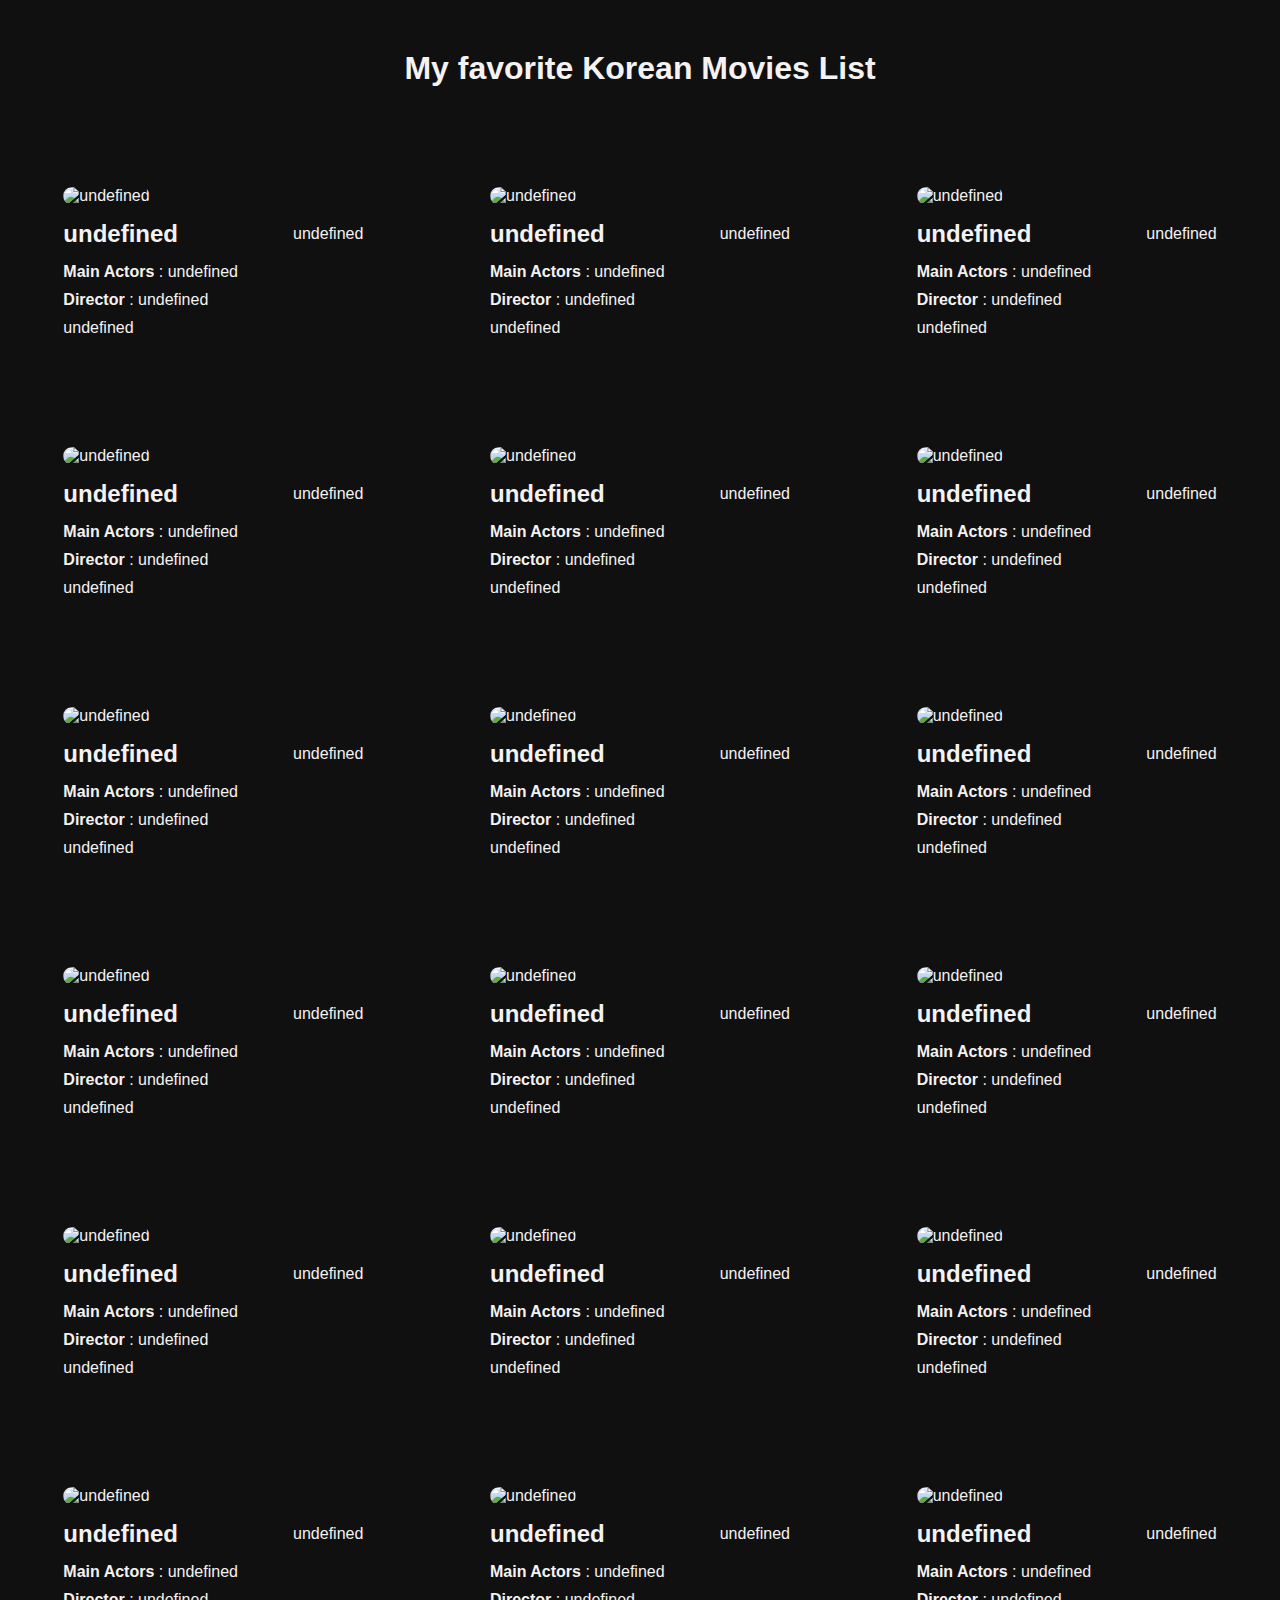
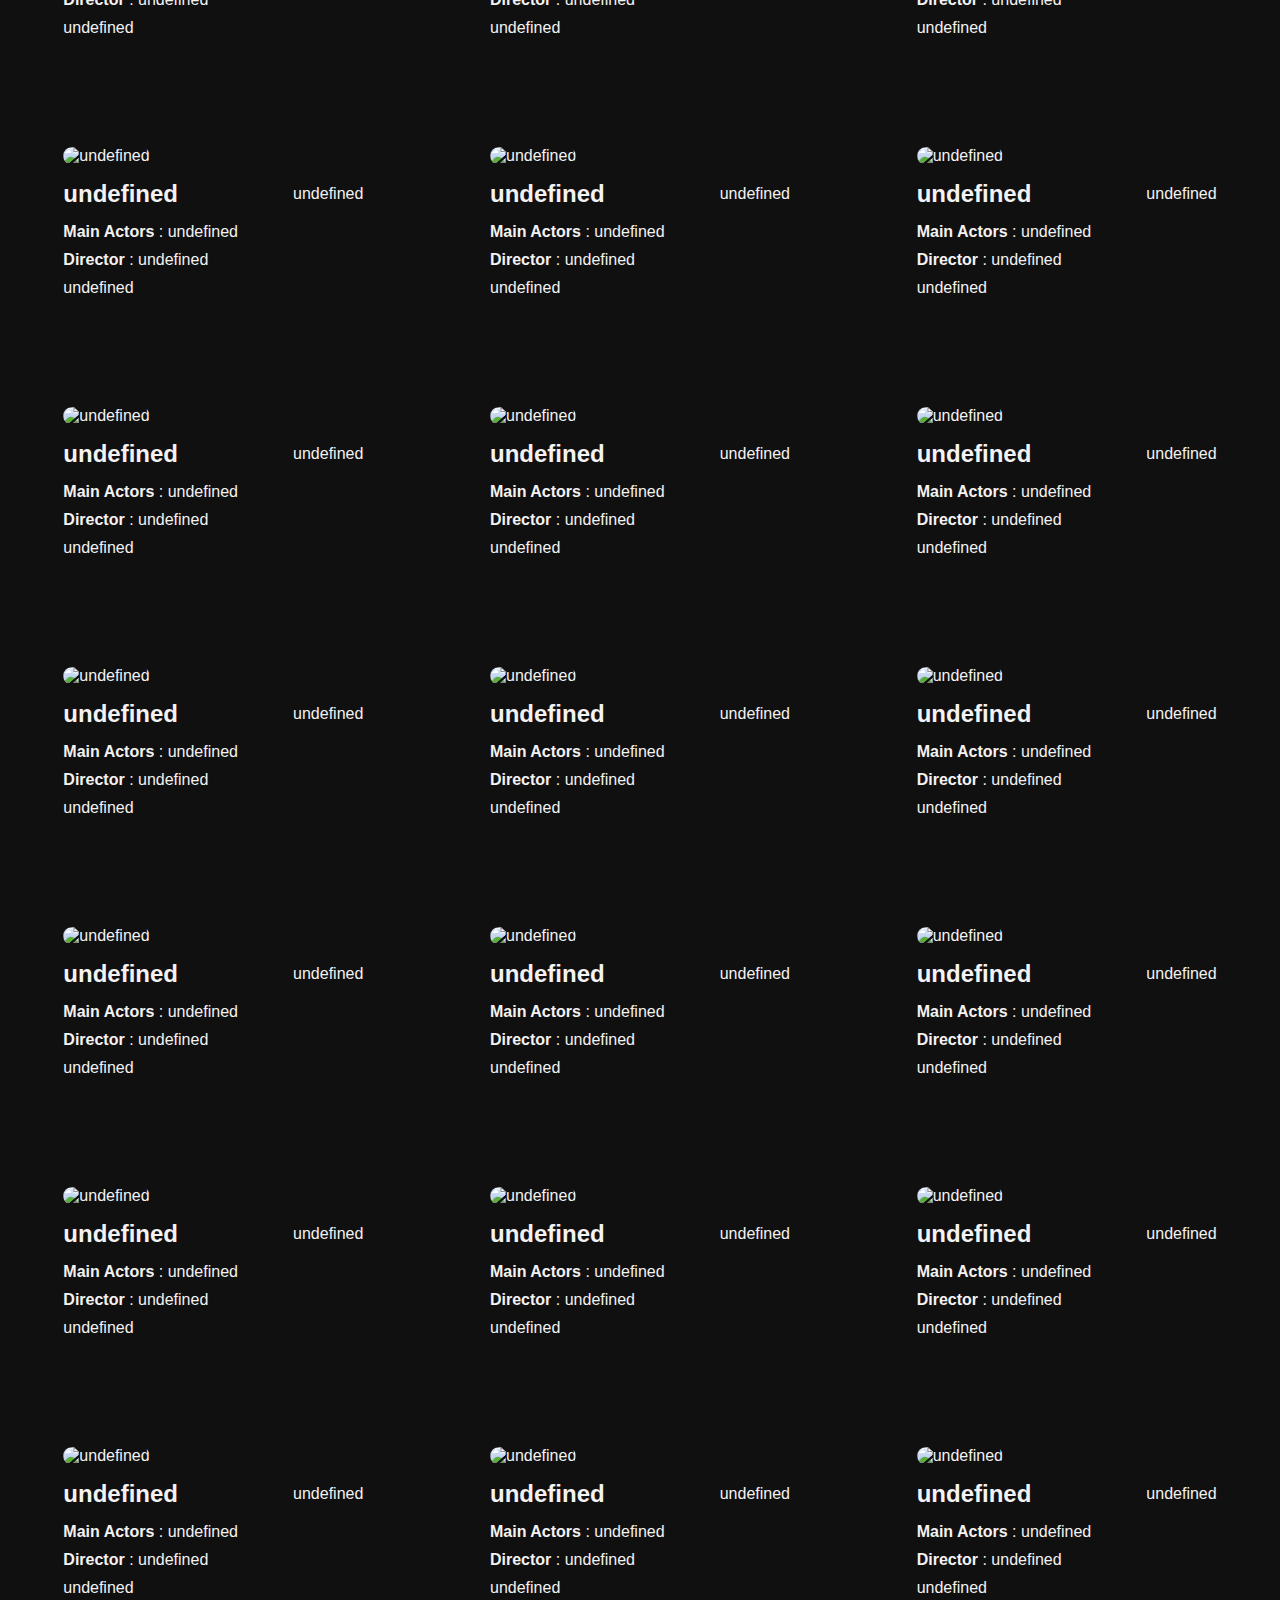
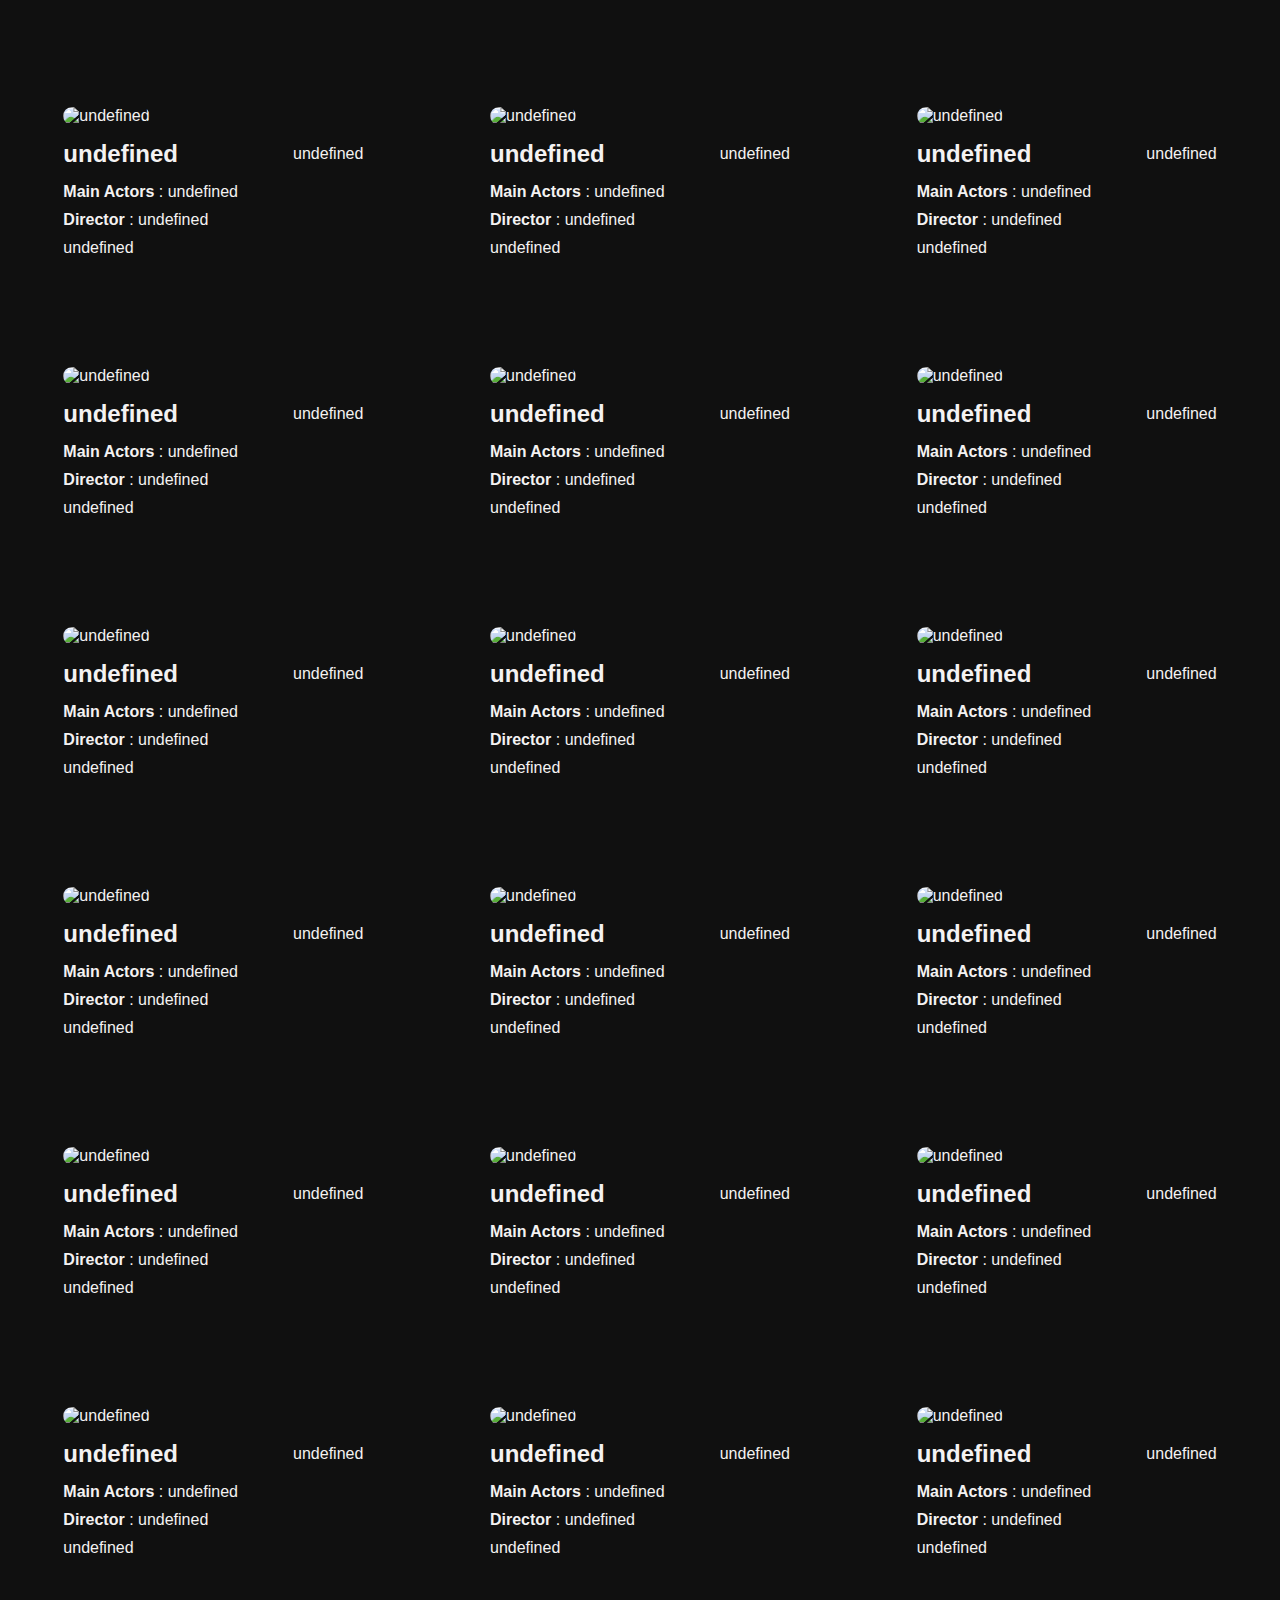
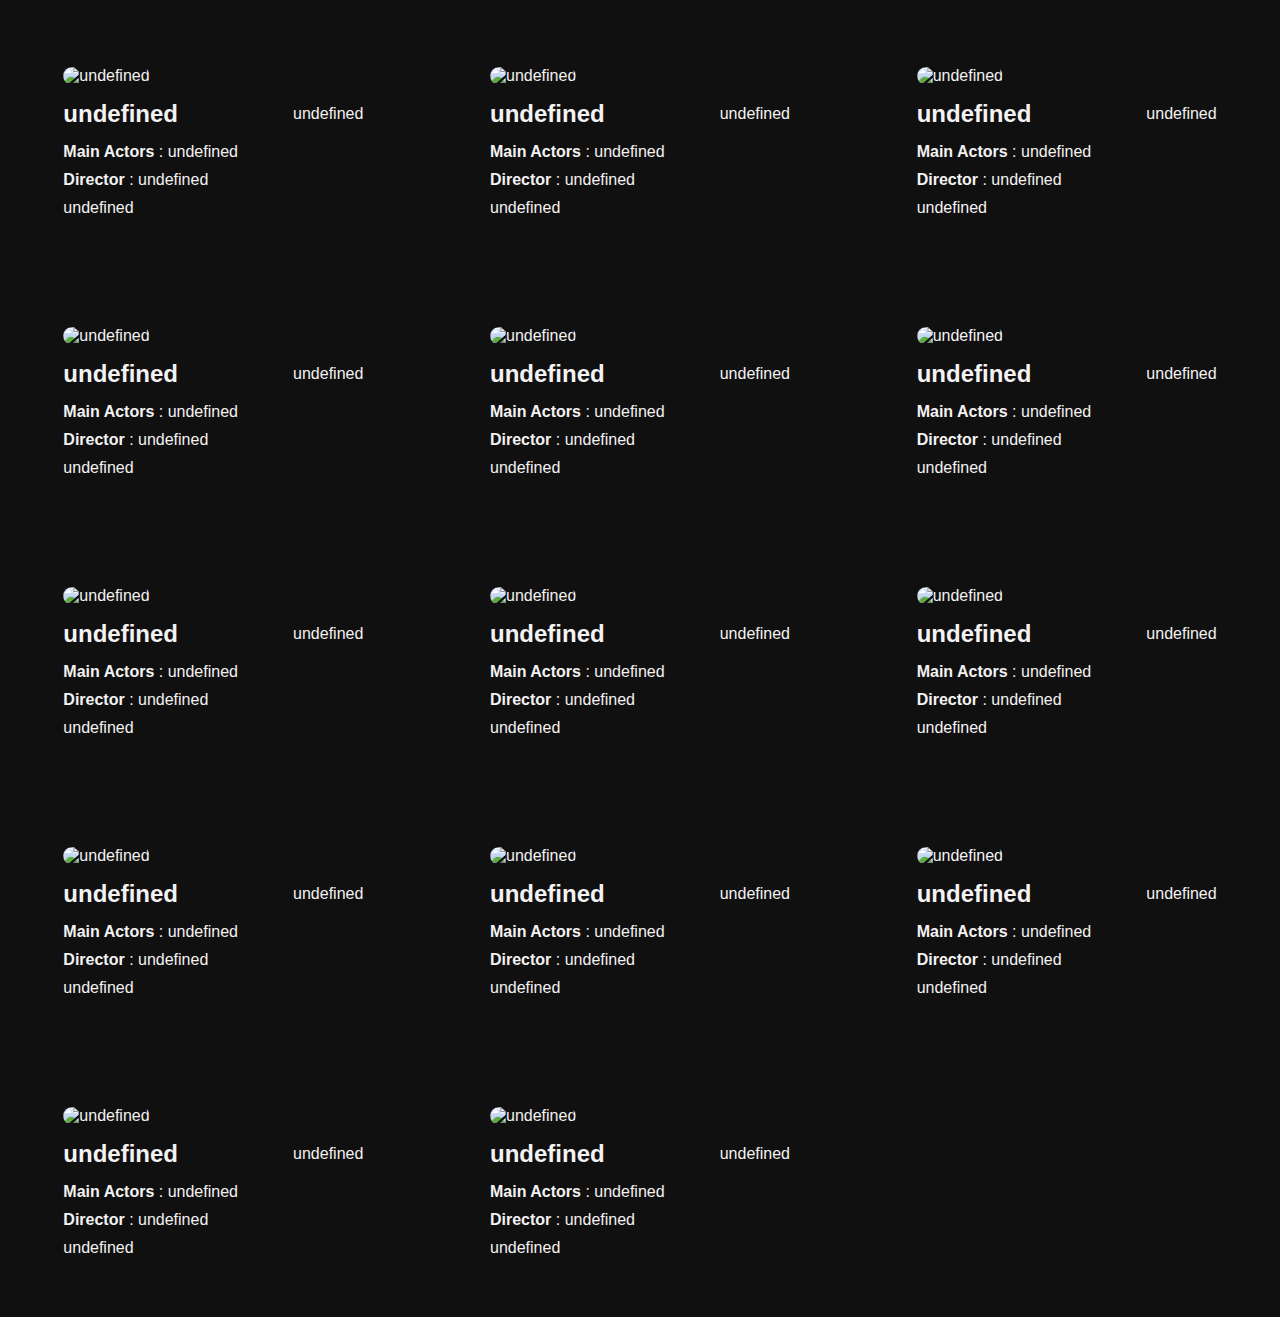
==== index.html @ 8f0499a0 "first commit" ====
<!DOCTYPE html>
<html lang="en">
<head>
  <meta charset="UTF-8">
  <meta http-equiv="X-UA-Compatible" content="IE=edge">
  <meta name="viewport" content="width=device-width, initial-scale=1.0">
  <title>My favorite Korean Movies List</title>
  
  <link rel="stylesheet" href="style.css">
  <script src="./app.js"></script>
</head>
<body>
  <h1>My favorite Korean Movies List</h1>
  
</body>
</html>
---- style.css ----
* {
  margin: 0;
  padding: 0;
  box-sizing: border-box;
}

body {
  background: rgb(16, 16, 16);
  color: #f4f2f2;
  width: 100%;
  height: 100vh;
  font-family: 'Segoe UI', Tahoma, Geneva, Verdana, sans-serif;
}

h1 {
  text-align: center;
  margin: 50px;
}

.movies-container {
  width: 100%;
  display: grid;
  grid-template-columns: repeat(3, 1fr);
  
}

article {
  width: 300px;
  margin: 50px auto;
  
}

img {
  border-radius: 10px;
}

.header {
  display: flex;
  align-items: center;
  justify-content: space-between;
}

figcaption, .header {
  margin: 10px 0;

}

span {
  font-weight: 700;
}
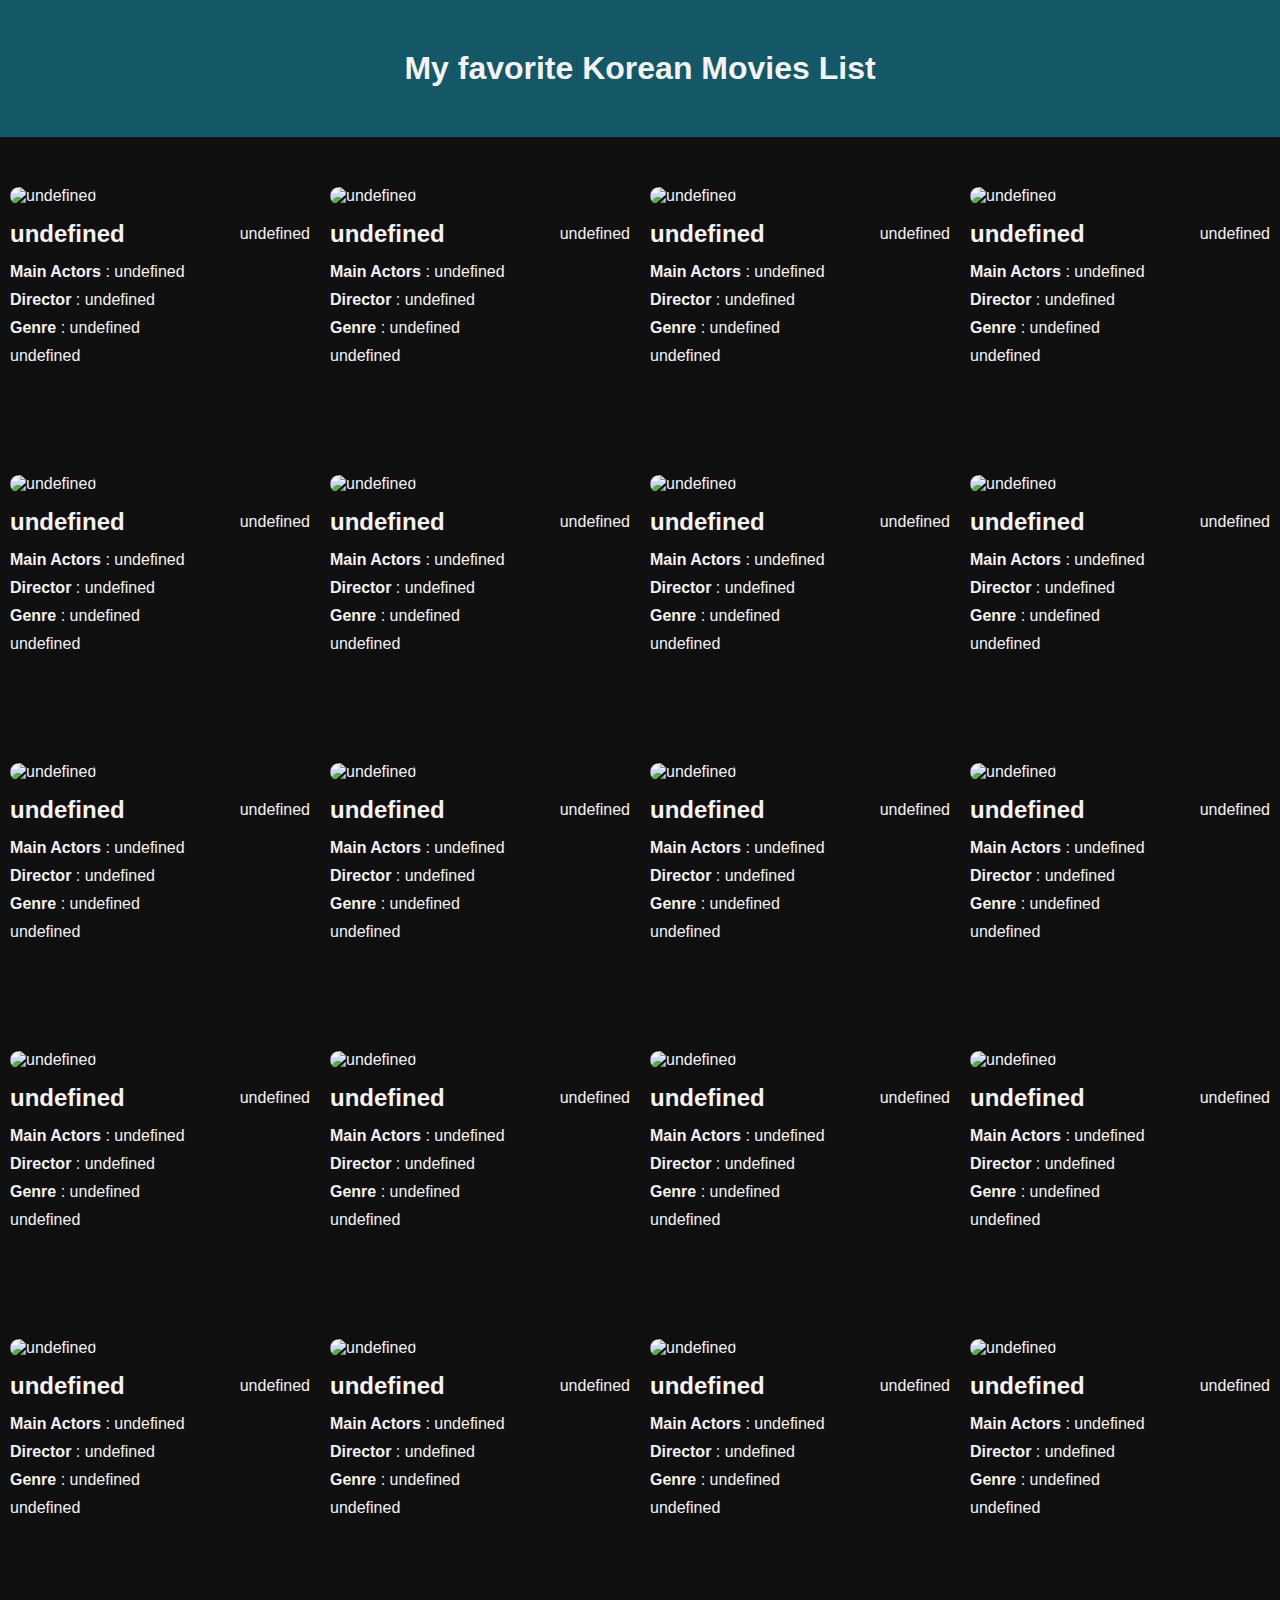
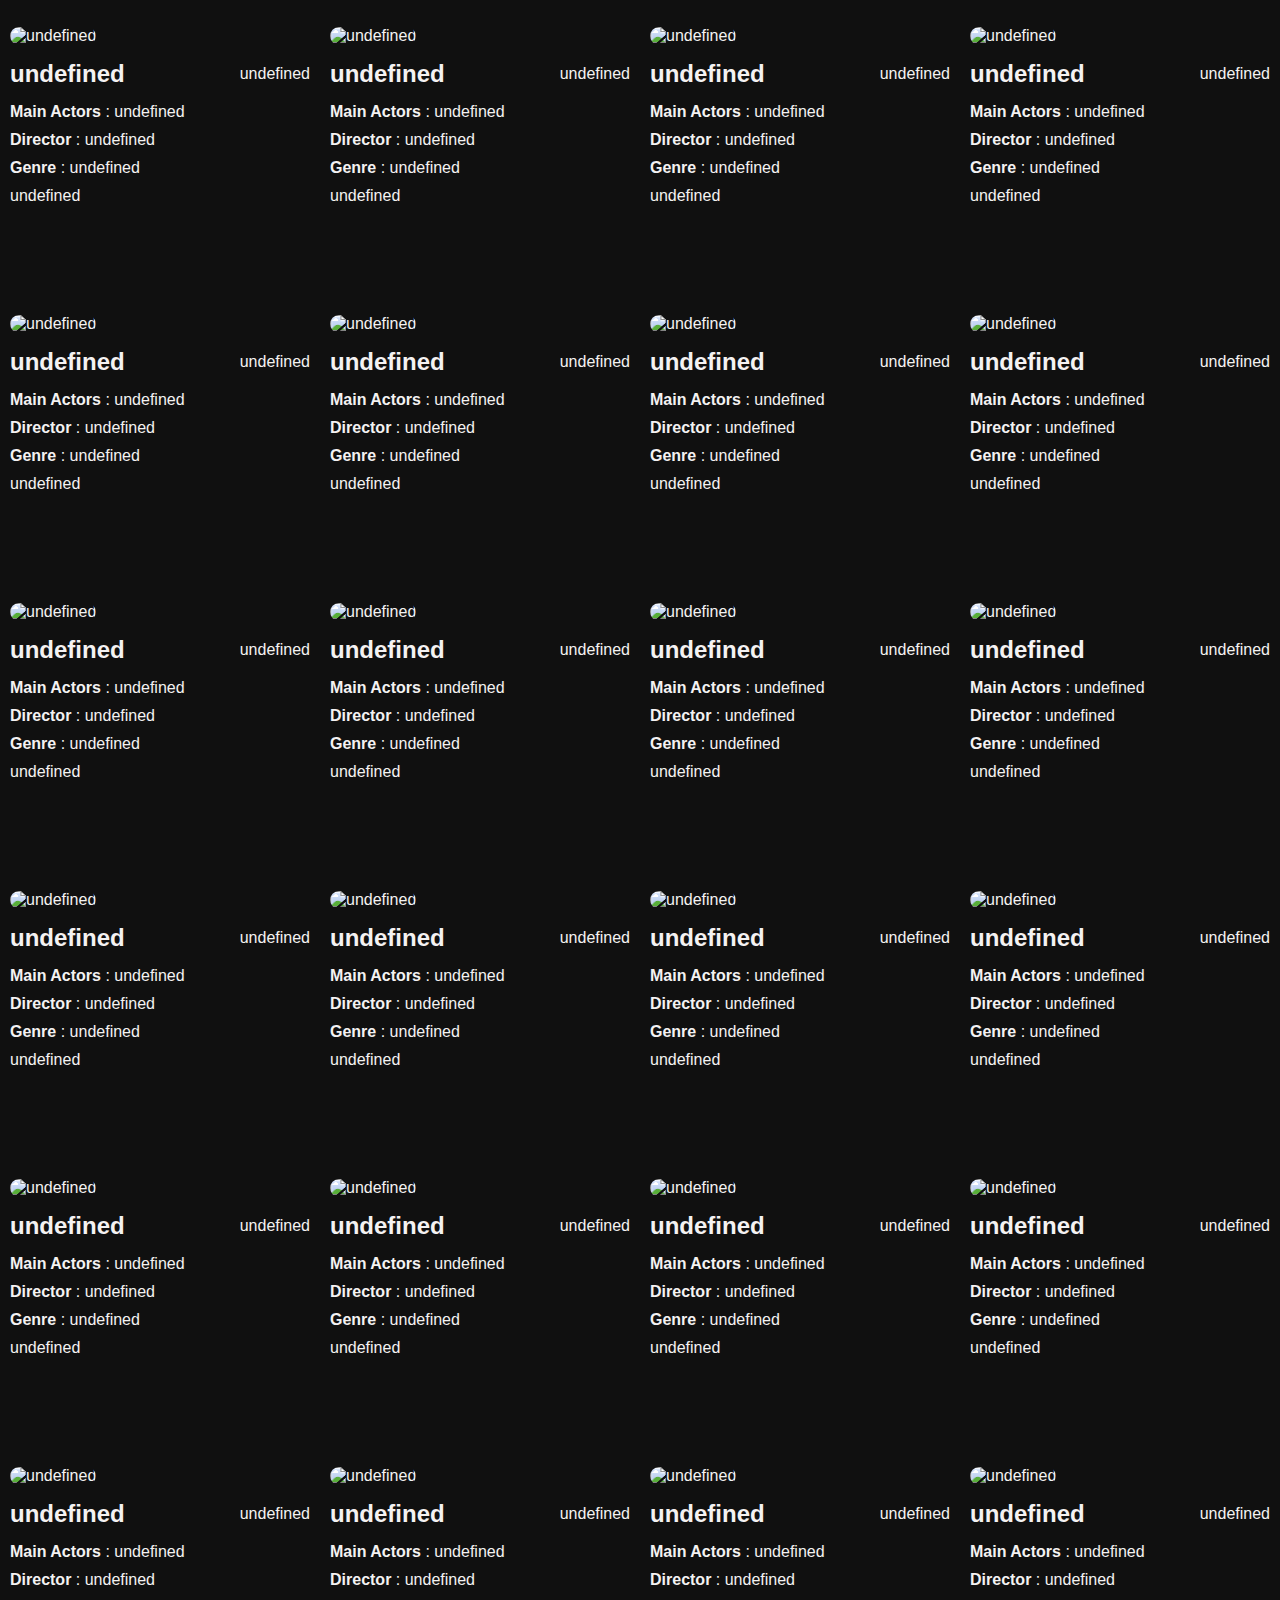
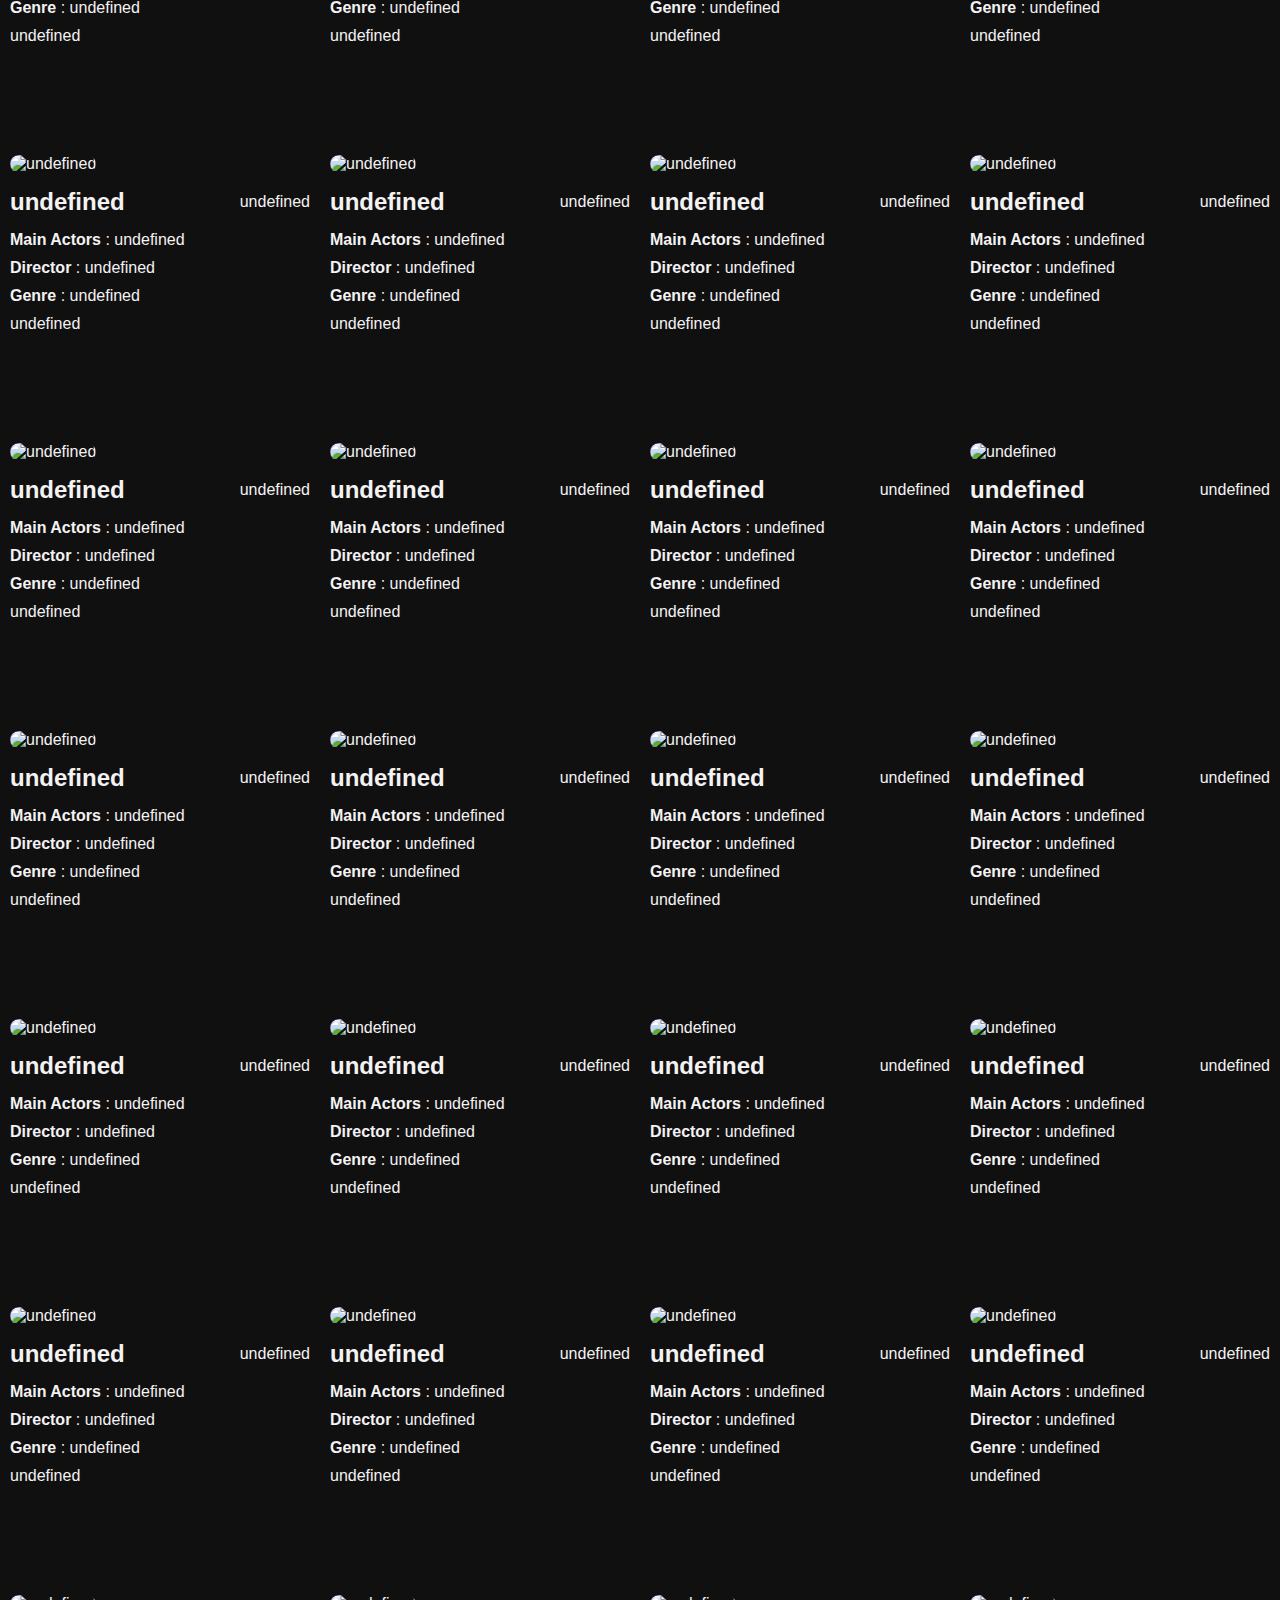
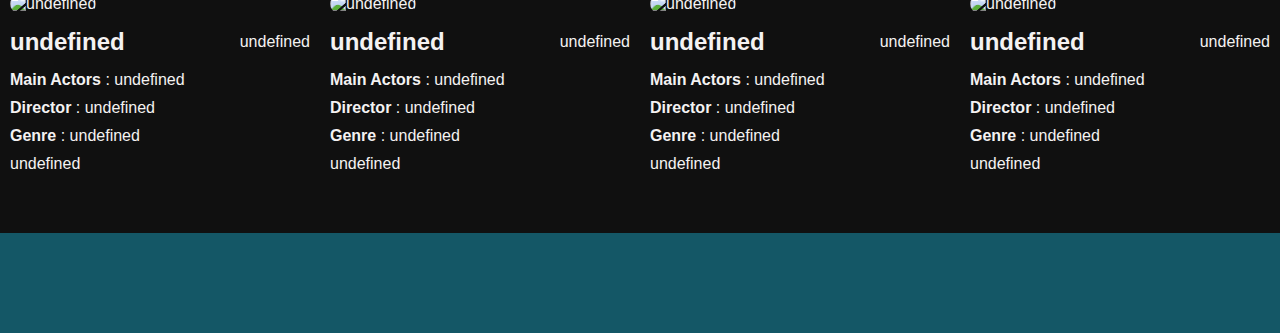
==== commit 17245c0f: "added style" ====
--- a/index.html
+++ b/index.html
@@ -8,9 +8,19 @@
   
   <link rel="stylesheet" href="style.css">
   <script src="./app.js"></script>
+
+  <link rel="stylesheet" href="https://cdnjs.cloudflare.com/ajax/libs/font-awesome/6.5.1/css/all.min.css" integrity="sha512-DTOQO9RWCH3ppGqcWaEA1BIZOC6xxalwEsw9c2QQeAIftl+Vegovlnee1c9QX4TctnWMn13TZye+giMm8e2LwA==" crossorigin="anonymous" referrerpolicy="no-referrer" />
 </head>
 <body>
+  <header>
   <h1>My favorite Korean Movies List</h1>
-  
+</header>
+<main></main>
+<footer>
+  <ul>
+    <li><a href="https://github.com/dlsptm"><i class="fa-brands fa-github"></i></a></li>
+    <li><a href="https://www.linkedin.com/in/ines-berber/"><i class="fa-brands fa-linkedin"></i></a></li>
+</ul>
+</footer>
 </body>
 </html>--- a/style.css
+++ b/style.css
@@ -2,6 +2,7 @@
   margin: 0;
   padding: 0;
   box-sizing: border-box;
+  list-style: none;
 }
 
 body {
@@ -12,15 +13,19 @@
   font-family: 'Segoe UI', Tahoma, Geneva, Verdana, sans-serif;
 }
 
+a {
+  color: #f4f2f2;
+  text-decoration: none;
+}
+
 h1 {
   text-align: center;
-  margin: 50px;
 }
 
-.movies-container {
+main {
   width: 100%;
   display: grid;
-  grid-template-columns: repeat(3, 1fr);
+  grid-template-columns: repeat(4, 1fr);
   
 }
 
@@ -42,9 +47,42 @@
 
 figcaption, .header {
   margin: 10px 0;
-
 }
 
 span {
   font-weight: 700;
+}
+
+footer, h1 {
+  background: rgb(20, 87, 102);
+}
+
+footer ul {
+  font-size: 1.5rem;
+  padding: 50px;
+  display: flex;
+  align-items: center;
+  justify-content: space-around;
+}
+
+footer ul, h1 {
+  padding: 50px;
+} 
+
+@media only screen and (max-width: 1024px ) {
+  main {
+    grid-template-columns: repeat(3, 1fr);
+  }
+}
+
+@media only screen and (max-width: 768px ) {
+  main {
+    grid-template-columns: repeat(2, 1fr);
+  }
+}
+
+@media only screen and (max-width: 425px ) {
+  main {
+    grid-template-columns: repeat(1, 1fr);
+  }
 }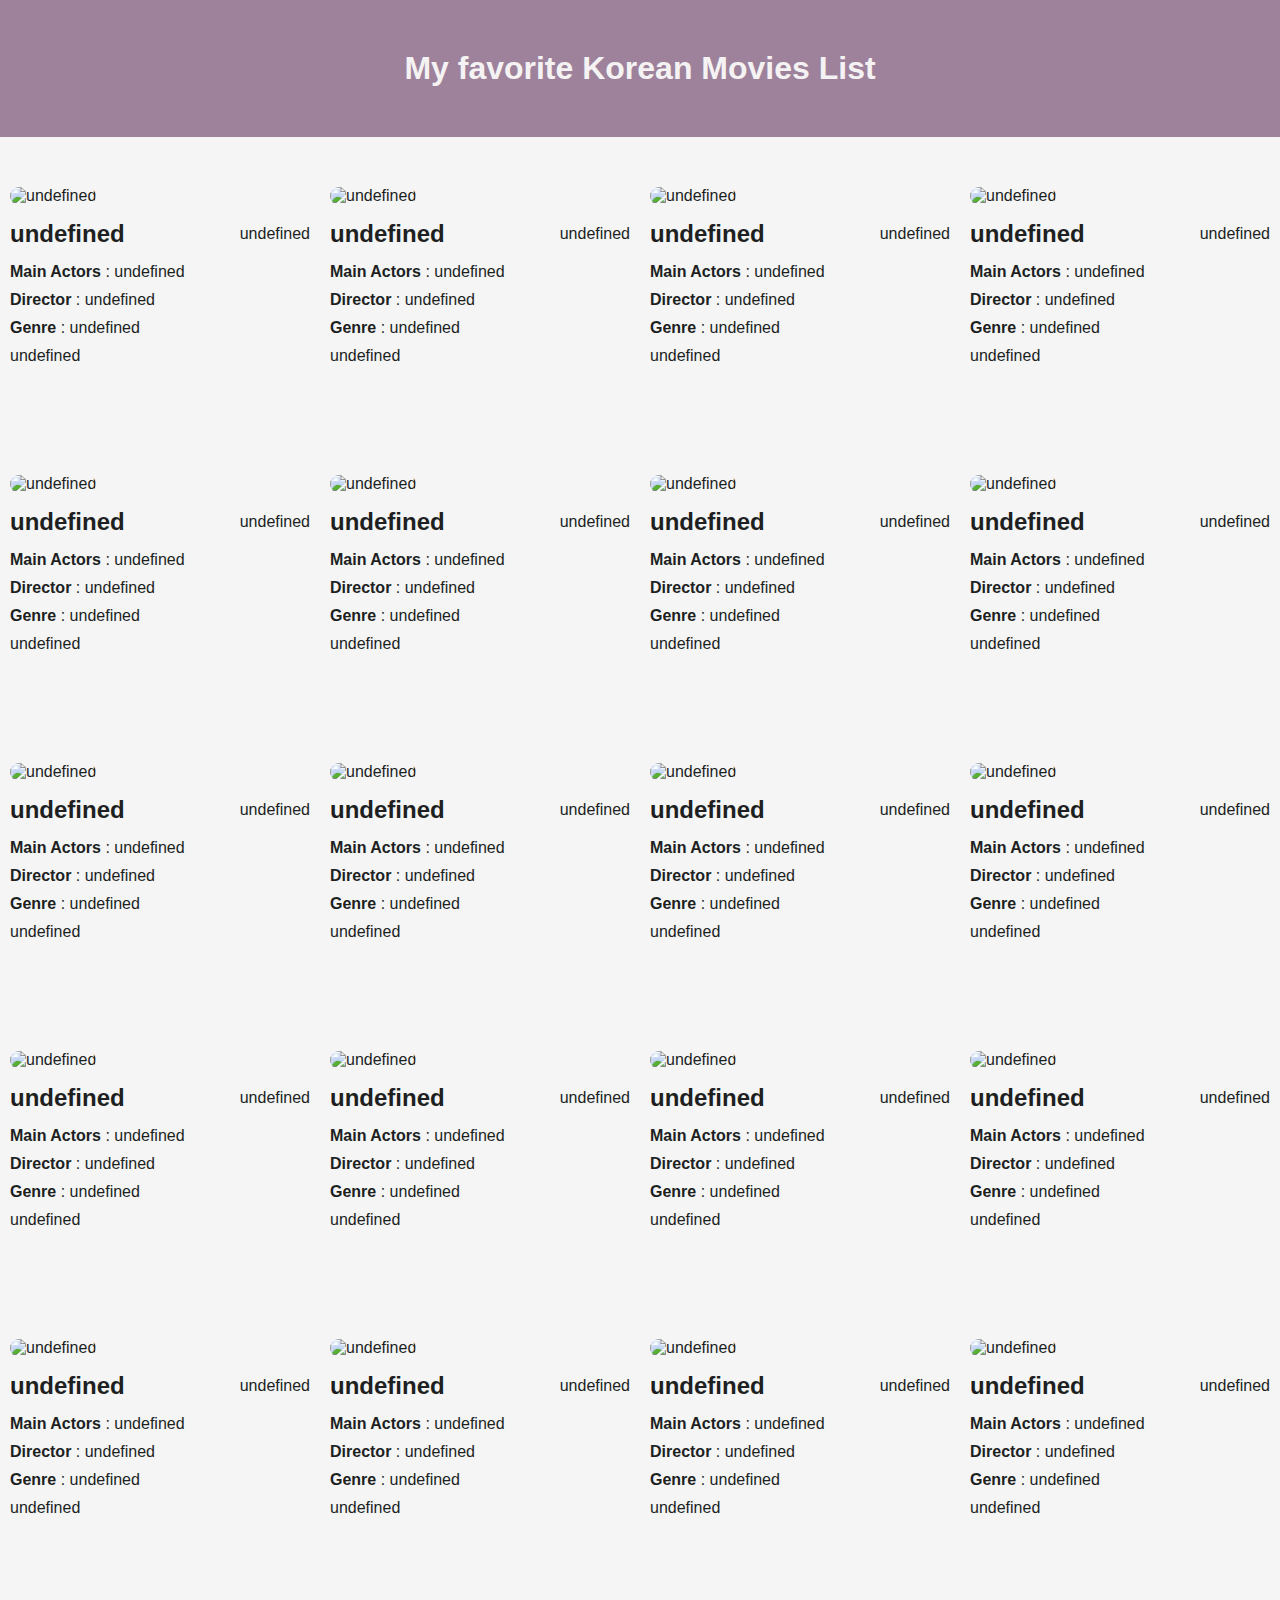
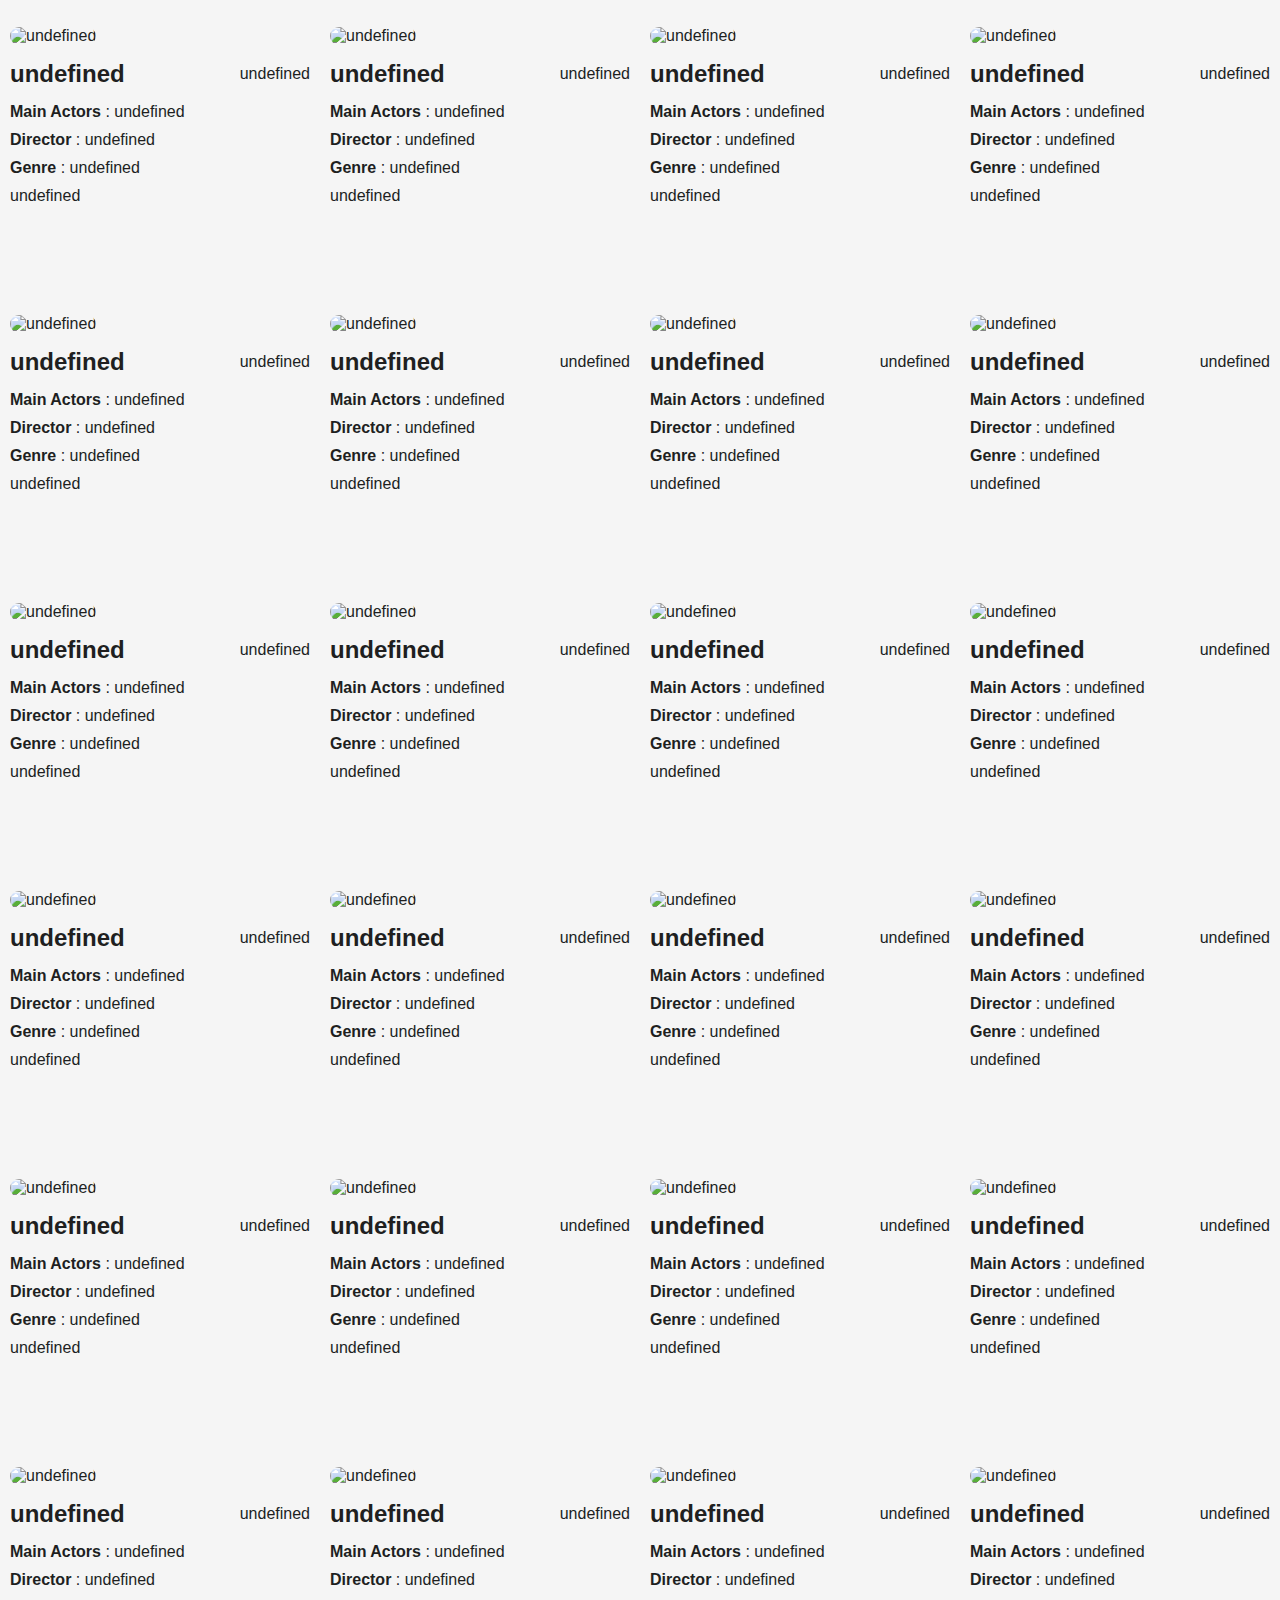
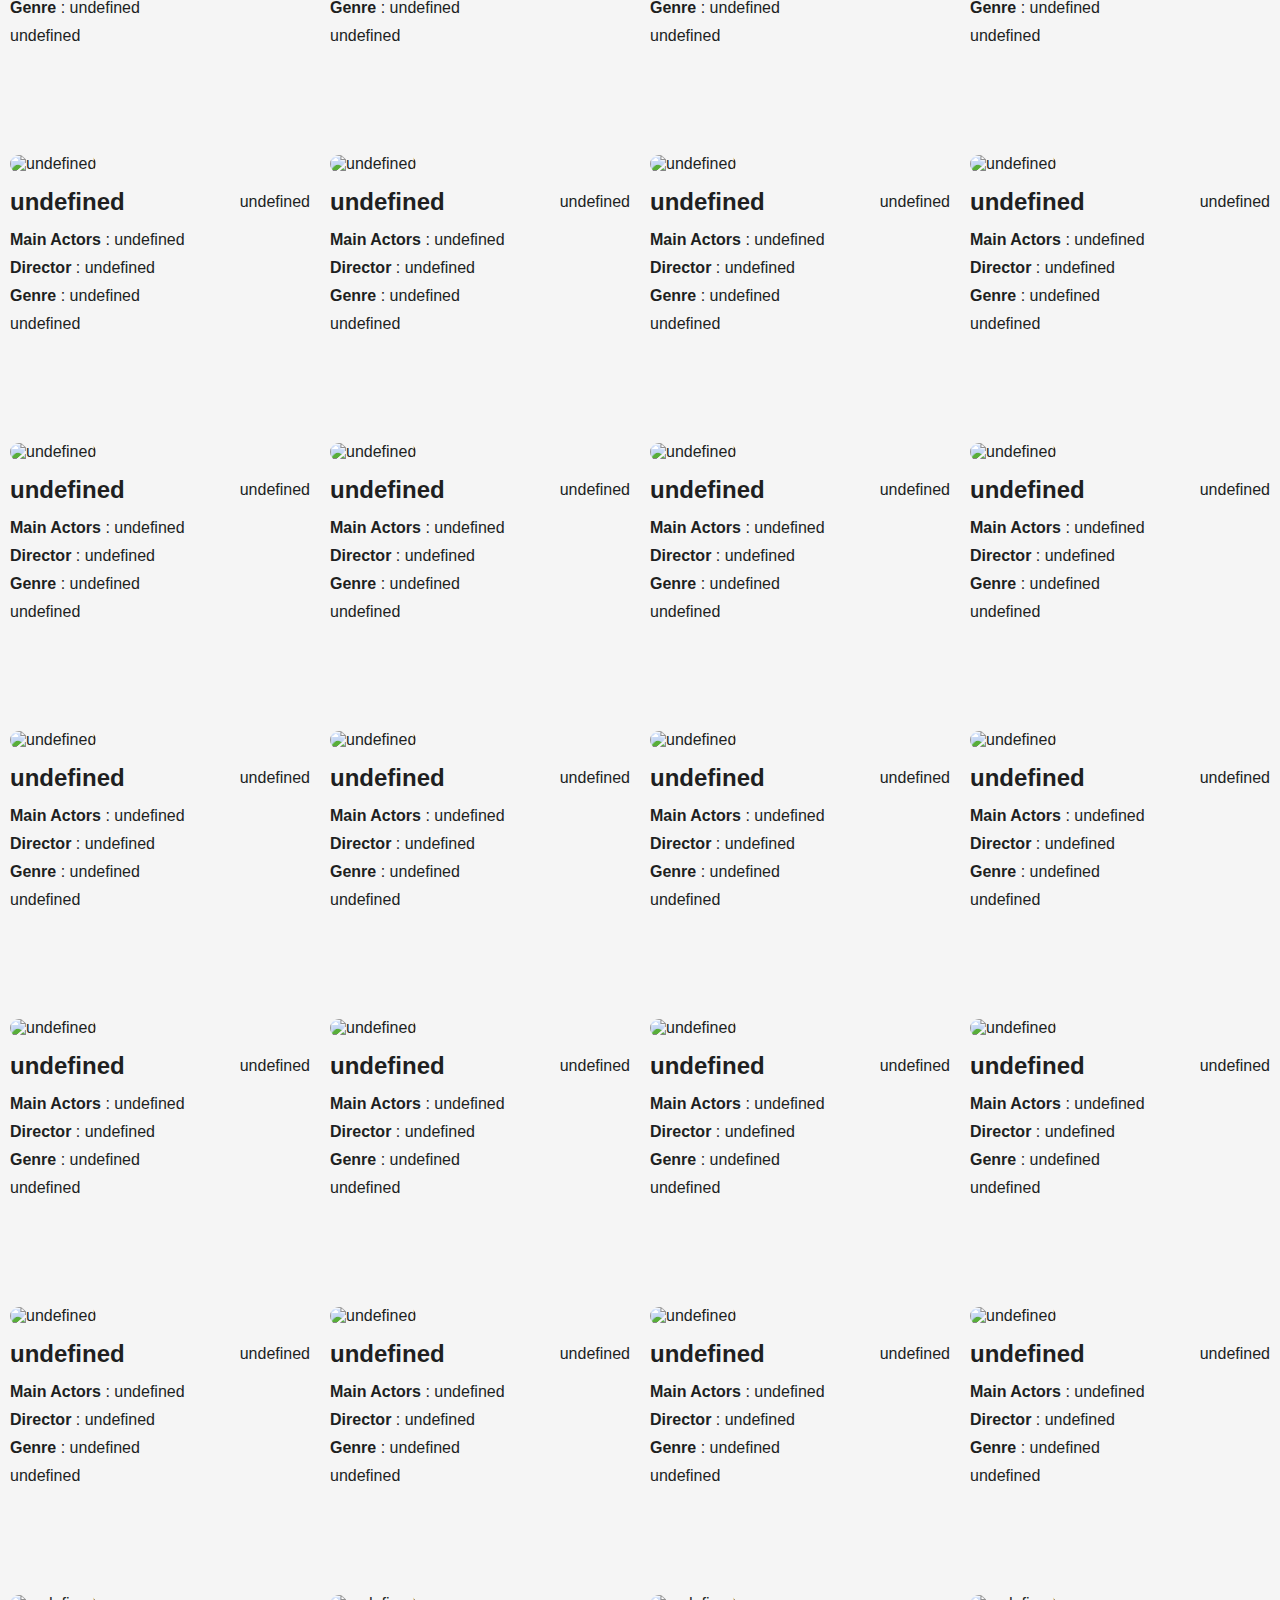
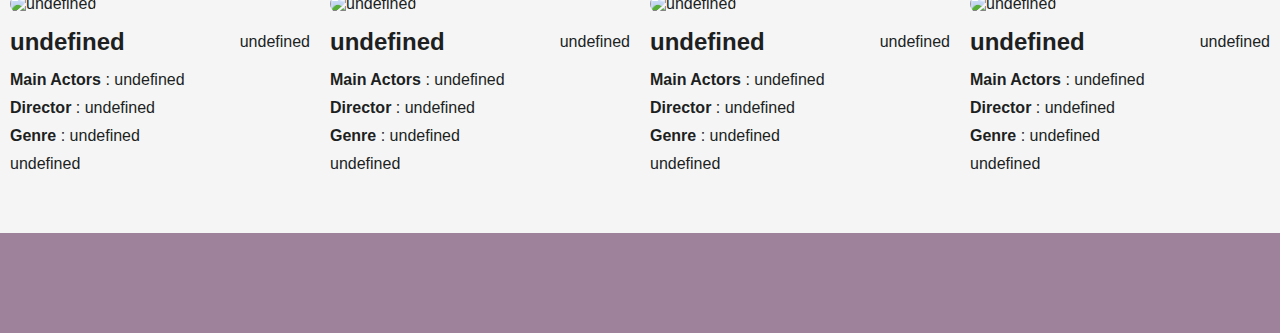
==== commit 5a239efa: "movie.js fixed" ====
--- a/index.html
+++ b/index.html
@@ -6,15 +6,17 @@
   <meta name="viewport" content="width=device-width, initial-scale=1.0">
   <title>My favorite Korean Movies List</title>
   
-  <link rel="stylesheet" href="style.css">
-  <script src="./app.js"></script>
+  <link rel="stylesheet" href="./asset/style/style.css">
+  <script src="./asset/script/app.js" defer></script>
+  <script src="./asset/script/movie.js" defer></script>
+  
 
   <link rel="stylesheet" href="https://cdnjs.cloudflare.com/ajax/libs/font-awesome/6.5.1/css/all.min.css" integrity="sha512-DTOQO9RWCH3ppGqcWaEA1BIZOC6xxalwEsw9c2QQeAIftl+Vegovlnee1c9QX4TctnWMn13TZye+giMm8e2LwA==" crossorigin="anonymous" referrerpolicy="no-referrer" />
 </head>
 <body>
   <header>
-  <h1>My favorite Korean Movies List</h1>
-</header>
+    <h1> <a href="./index.html"> My favorite Korean Movies List</a></h1>
+  </header>
 <main></main>
 <footer>
   <ul>
--- a/asset/style/style.css
+++ b/asset/style/style.css
@@ -0,0 +1,86 @@
+* {
+  margin: 0;
+  padding: 0;
+  box-sizing: border-box;
+  list-style: none;
+}
+
+body {
+  background: rgb(245, 245, 245);
+  color: #201f1f;
+  width: 100%;
+  height: 100vh;
+  font-family: 'Segoe UI', Tahoma, Geneva, Verdana, sans-serif;
+}
+
+a {
+  color: #f4f2f2;
+  text-decoration: none;
+}
+
+h1 {
+  text-align: center;
+}
+
+.movies-container {
+  width: 100%;
+  display: grid;
+  grid-template-columns: repeat(4, 1fr);
+}
+
+article {
+  width: 300px;
+  margin: 50px auto;
+}
+
+img {
+  border-radius: 10px;
+}
+
+.header {
+  display: flex;
+  align-items: center;
+  justify-content: space-between;
+}
+
+figcaption, .header {
+  margin: 10px 0;
+}
+
+span {
+  font-weight: 700;
+}
+
+footer, h1 {
+  background: #9E829C;
+}
+
+footer ul {
+  font-size: 1.5rem;
+  padding: 50px;
+  display: flex;
+  align-items: center;
+  justify-content: space-around;
+}
+
+footer ul, h1 {
+  padding: 50px;
+} 
+
+@media only screen and (max-width: 1024px ) {
+  .movies-container {
+    grid-template-columns: repeat(3, 1fr);
+  }
+}
+
+@media only screen and (max-width: 768px ) {
+  .movies-container {
+    grid-template-columns: repeat(2, 1fr);
+  }
+}
+
+@media only screen and (max-width: 425px ) {
+  .movies-container {
+    grid-template-columns: repeat(1, 1fr);
+  }
+}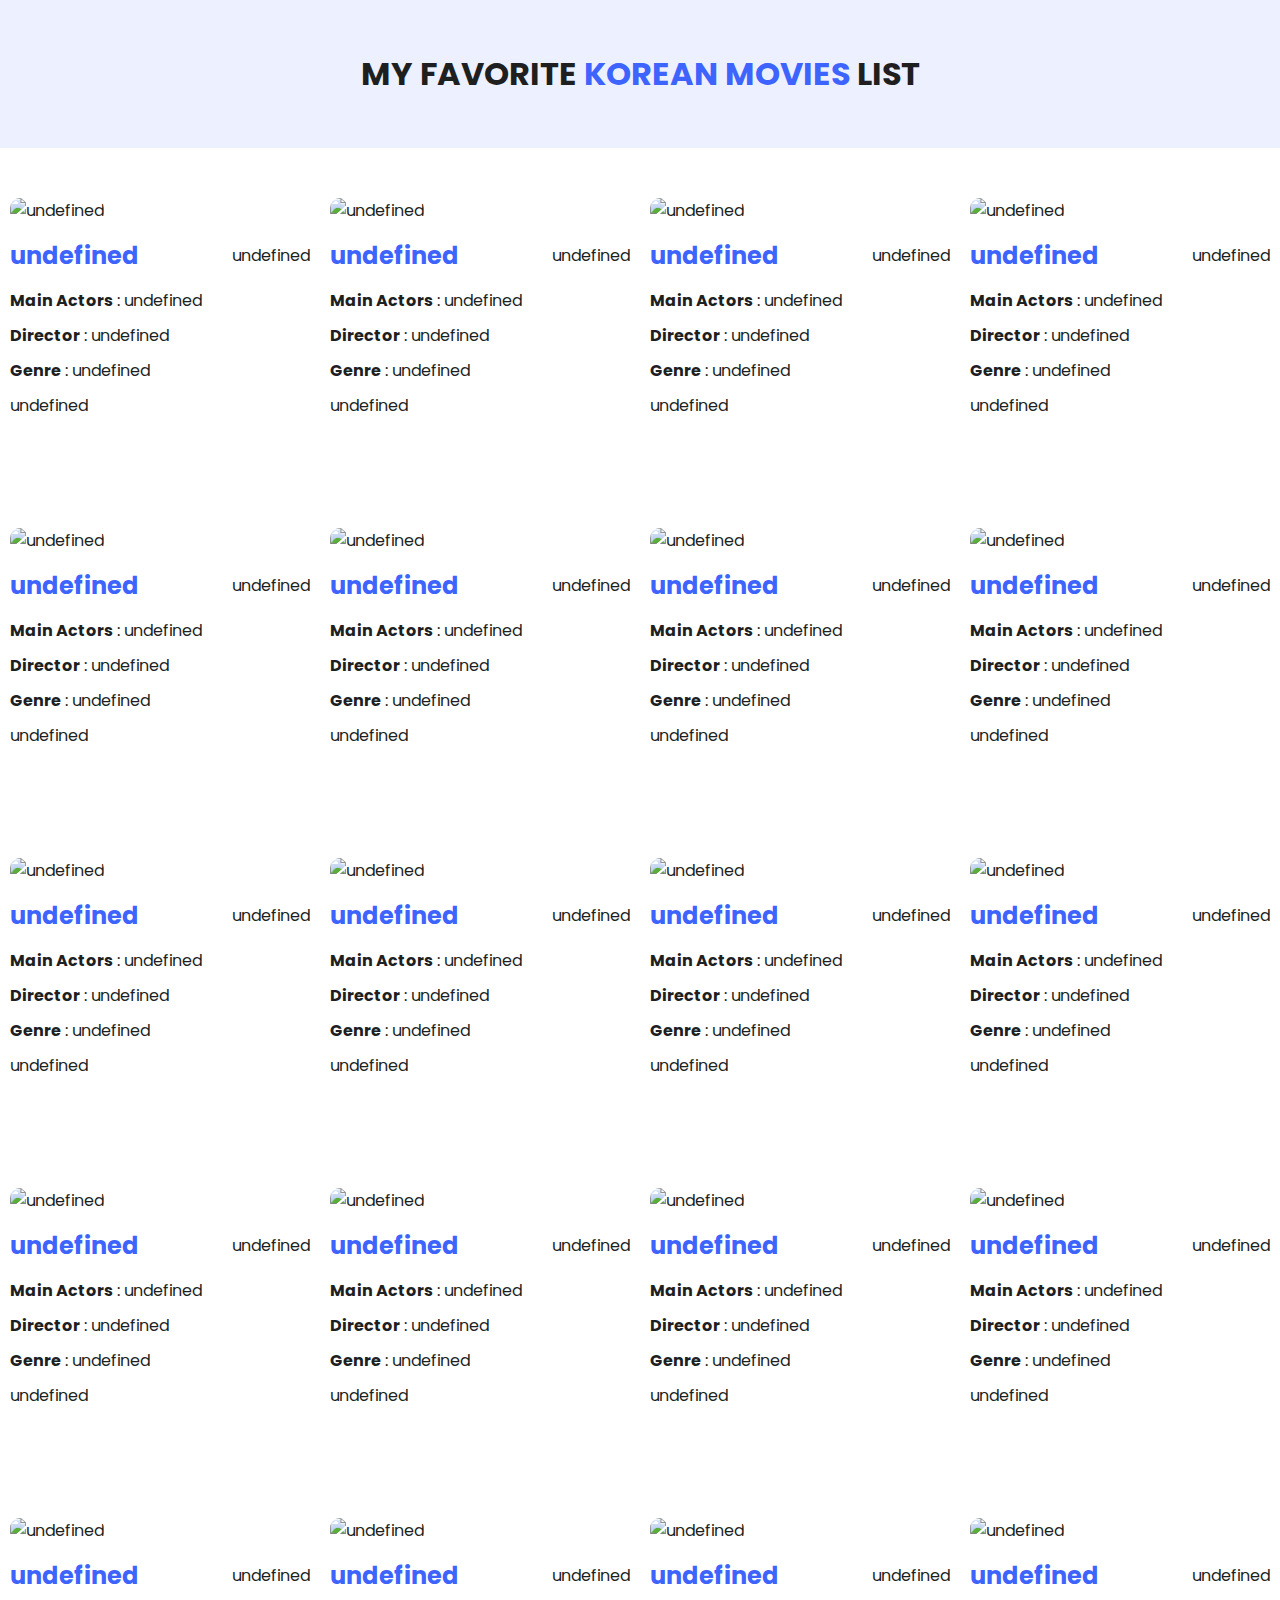
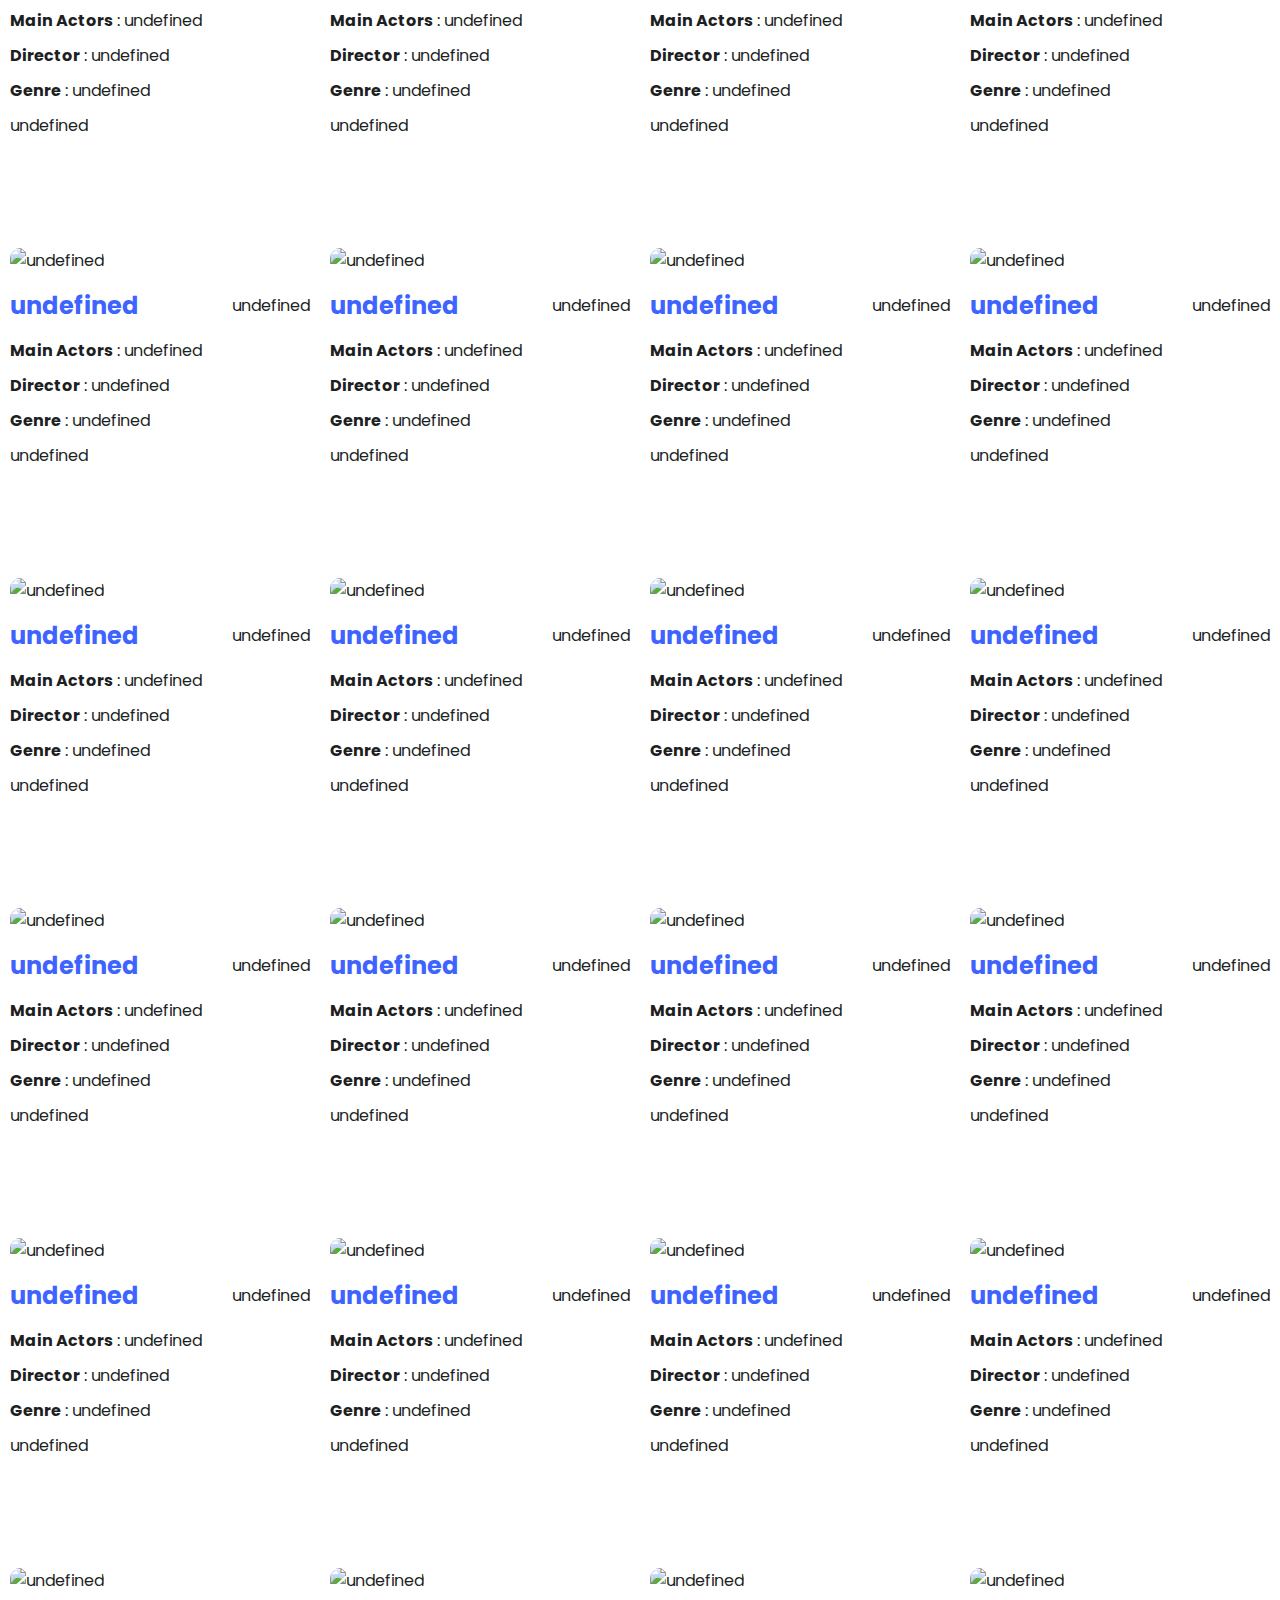
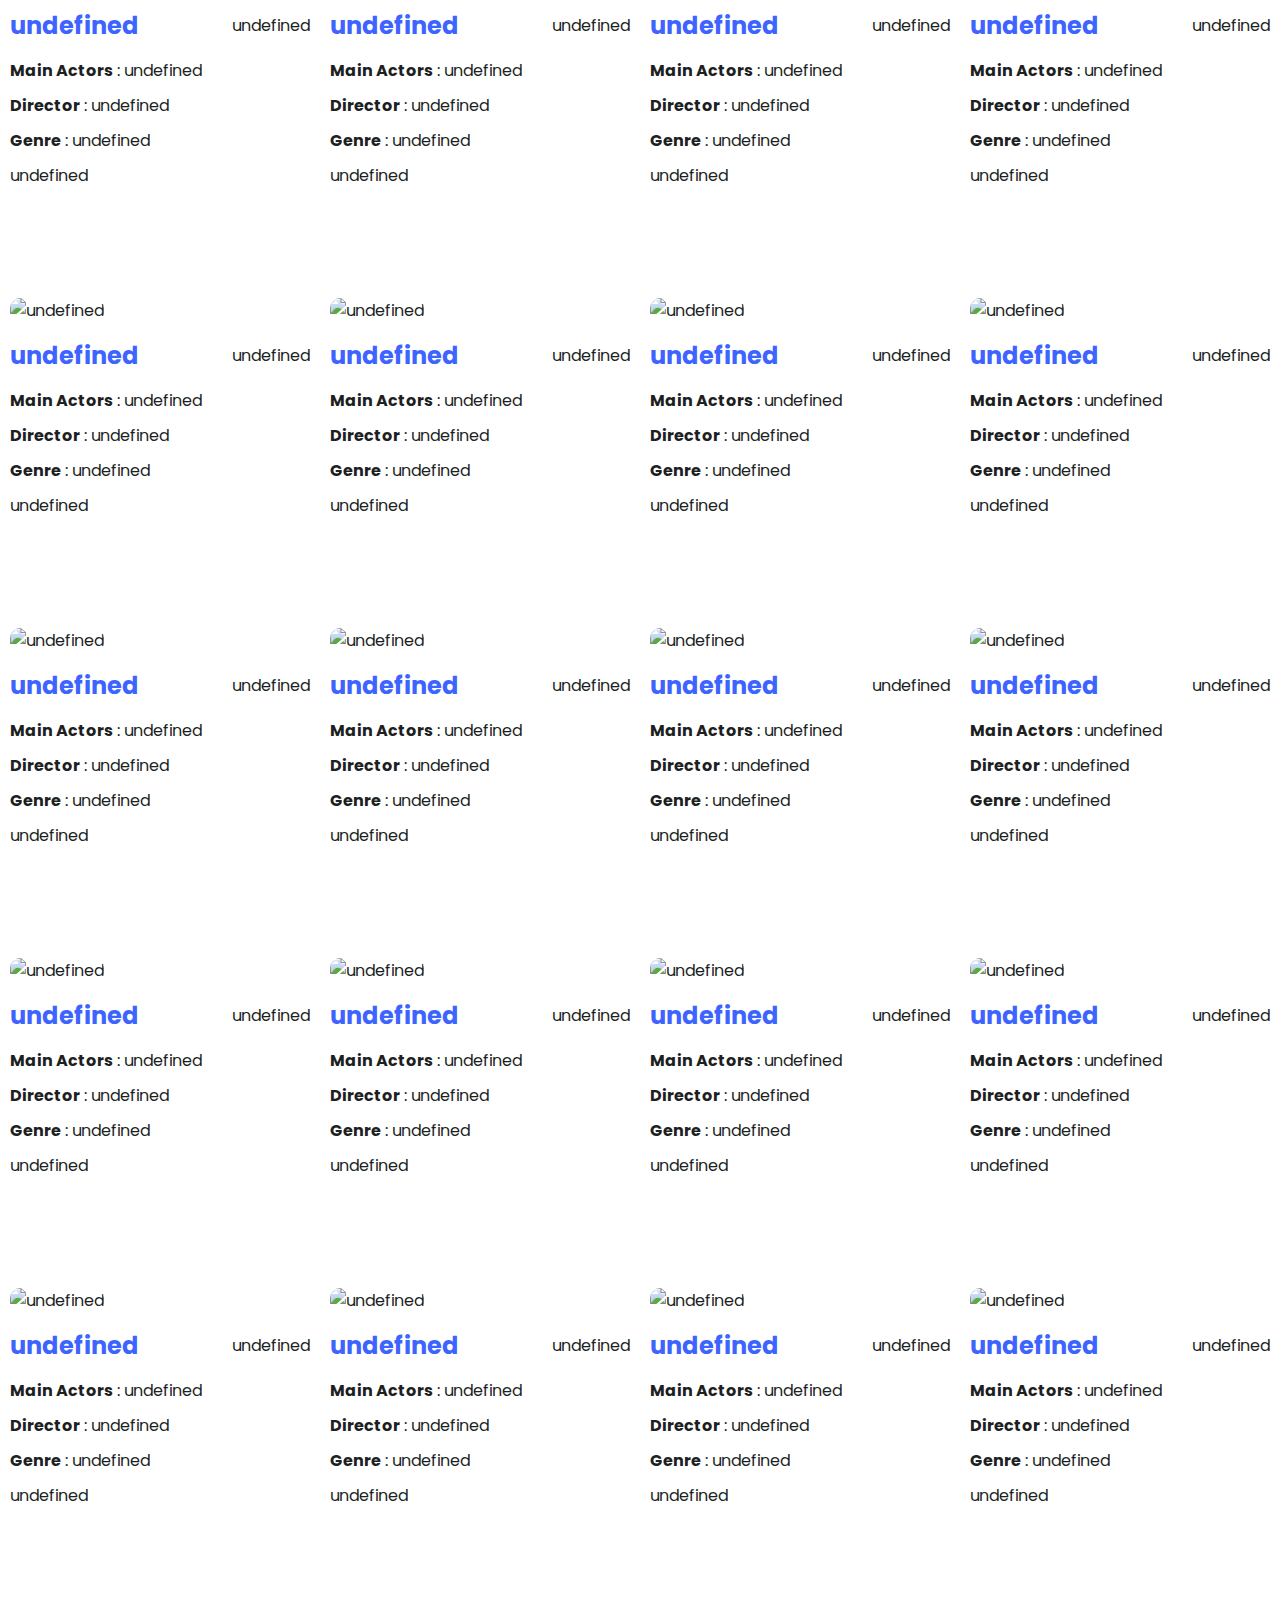
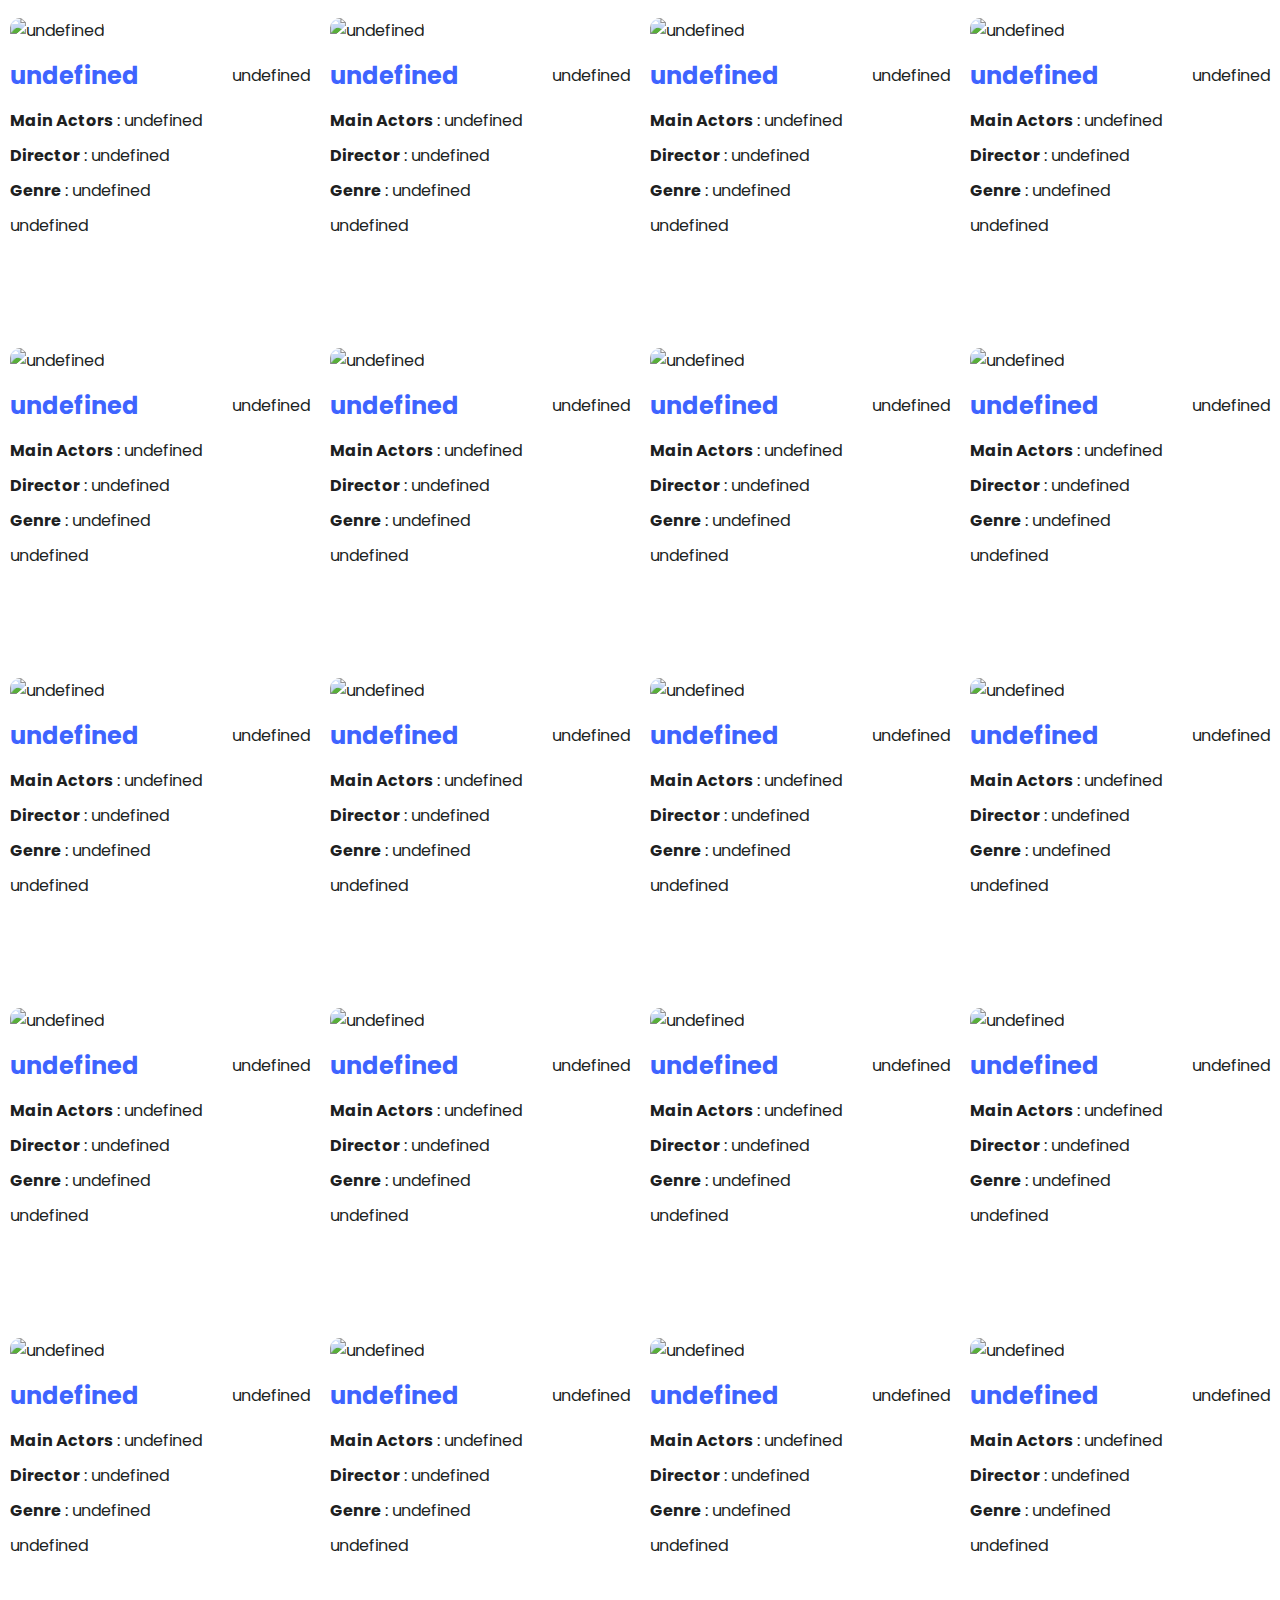
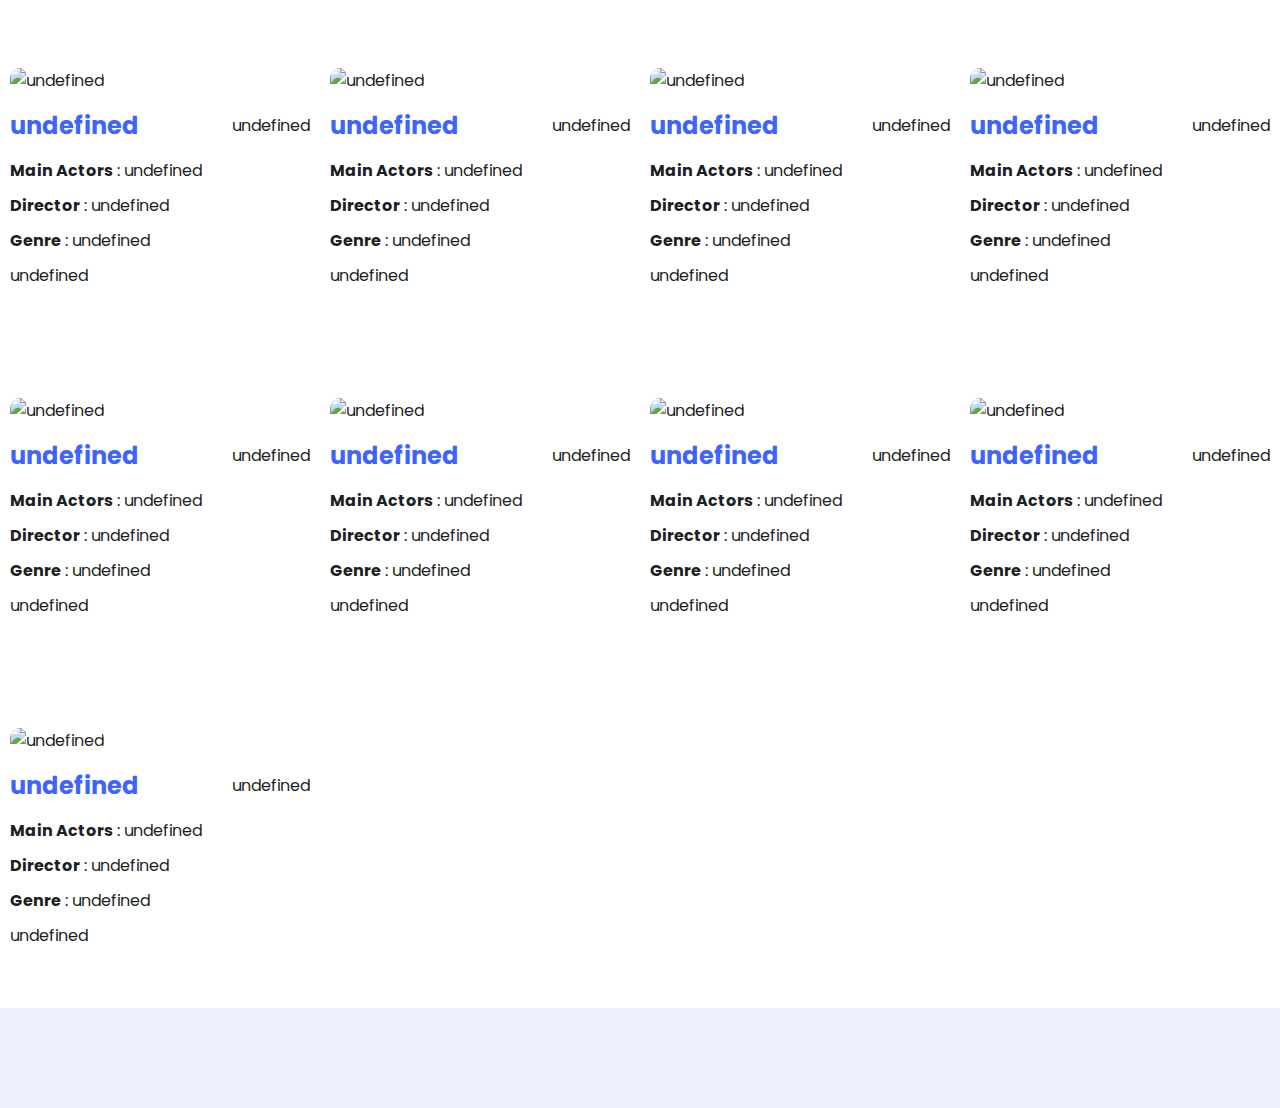
==== commit 611b0058: "changge css" ====
--- a/index.html
+++ b/index.html
@@ -15,7 +15,7 @@
 </head>
 <body>
   <header>
-    <h1> <a href="./index.html"> My favorite Korean Movies List</a></h1>
+    <h1> <a href="./index.html"> My favorite <span class="title">Korean Movies</span> List</a></h1>
   </header>
 <main></main>
 <footer>
--- a/asset/style/style.css
+++ b/asset/style/style.css
@@ -1,3 +1,6 @@
+@import url('https://fonts.googleapis.com/css2?family=Poppins:wght@400;500;700;800;900&display=swap');
+
+
 * {
   margin: 0;
   padding: 0;
@@ -6,20 +9,35 @@
 }
 
 body {
-  background: rgb(245, 245, 245);
+  background: rgb(255, 255, 255);
   color: #201f1f;
   width: 100%;
   height: 100vh;
-  font-family: 'Segoe UI', Tahoma, Geneva, Verdana, sans-serif;
-}
+  font-family: 'Poppins', sans-serif;}
 
 a {
-  color: #f4f2f2;
+  color: #201f1f;
   text-decoration: none;
 }
 
+a:hover {
+  color: #1c0b6a;
+  text-decoration: none;
+}
+
+header, footer {
+  background: #EDF0FF;
+}
+
+
 h1 {
+  color: #201f1f;
   text-align: center;
+  text-transform: uppercase;
+}
+
+.title {
+  color: #3e64ff;
 }
 
 .movies-container {
@@ -31,10 +49,20 @@
 article {
   width: 300px;
   margin: 50px auto;
+  cursor: pointer;
+  transition: all 0.2s;
+}
+
+article:hover {
+  transform: translateY(-10px);
 }
 
 img {
   border-radius: 10px;
+}
+
+h2 {
+  color: #3e64ff;
 }
 
 .header {
@@ -51,9 +79,6 @@
   font-weight: 700;
 }
 
-footer, h1 {
-  background: #9E829C;
-}
 
 footer ul {
   font-size: 1.5rem;
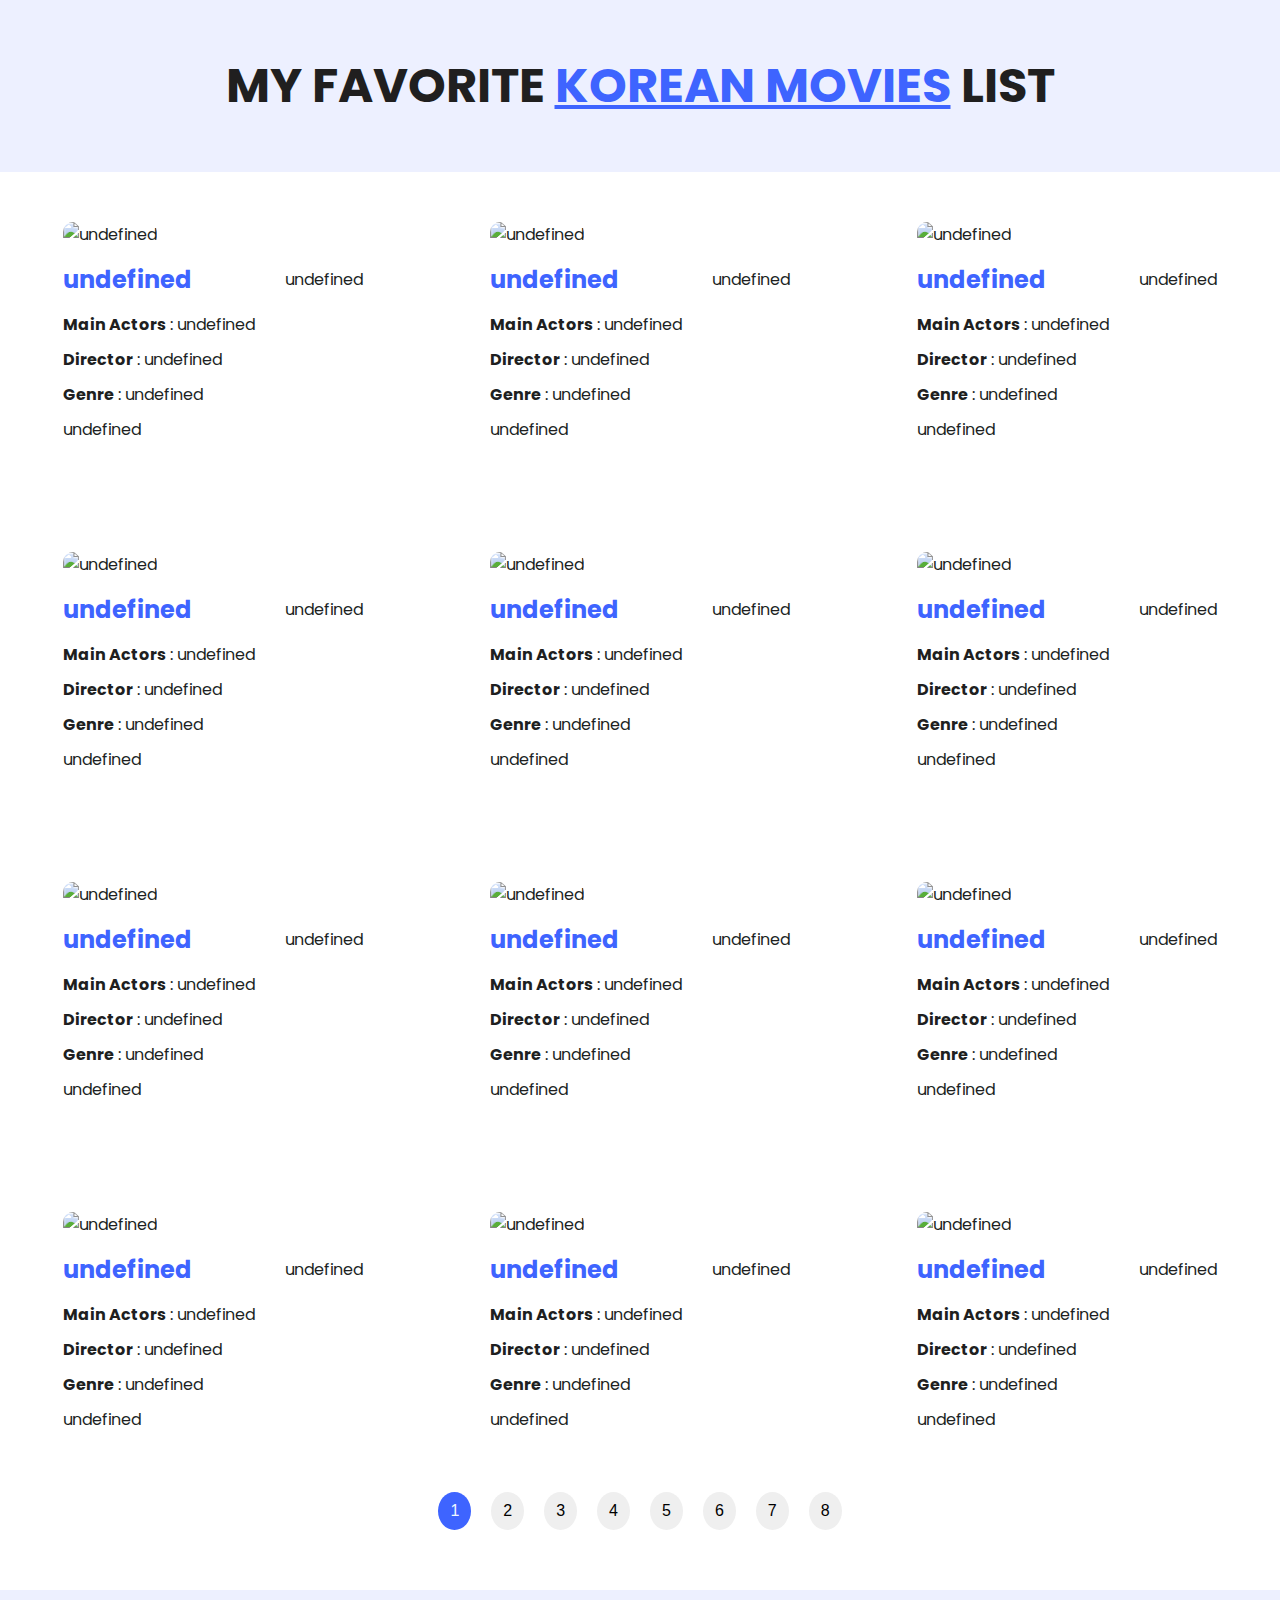
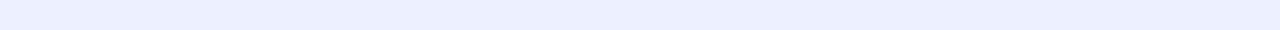
==== commit 9a4b143c: "pagination" ====
--- a/index.html
+++ b/index.html
@@ -17,7 +17,10 @@
   <header>
     <h1> <a href="./index.html"> My favorite <span class="title">Korean Movies</span> List</a></h1>
   </header>
-<main></main>
+<main>
+
+</main>
+<section class="pagination-container "></section>
 <footer>
   <ul>
     <li><a href="https://github.com/dlsptm"><i class="fa-brands fa-github"></i></a></li>
--- a/asset/style/style.css
+++ b/asset/style/style.css
@@ -18,11 +18,13 @@
 a {
   color: #201f1f;
   text-decoration: none;
+  cursor: pointer;
+  transition: all 0.2s;
 }
 
-a:hover {
-  color: #1c0b6a;
+header a:hover {
   text-decoration: none;
+  color: #d7d4d4;
 }
 
 header, footer {
@@ -34,13 +36,16 @@
   color: #201f1f;
   text-align: center;
   text-transform: uppercase;
+  font-size: 3rem;
+  padding: 50px;
 }
 
-.title {
+.title, .title:hover {
   color: #3e64ff;
+  text-decoration:underline;
 }
 
-.movies-container {
+main {
   width: 100%;
   display: grid;
   grid-template-columns: repeat(4, 1fr);
@@ -79,33 +84,96 @@
   font-weight: 700;
 }
 
+.pagination-container {
+  margin-bottom: 60px;
+  display: flex;
+  align-items: center;
+  justify-content: center;
+  gap: 20px;
+}
+
+.pagination-container button{
+  padding: 10px 12px;
+  font-size: 1rem;
+  border-radius: 100%;
+  border: none;
+  cursor: pointer;
+  transition: all 0.2s;
+}
+
+.pagination-container button:hover{
+  background: #3e64ff;
+  color: aliceblue;
+}
+
+.current-page {
+  background: #3e64ff;
+  color: aliceblue;
+}
+
+.pages {
+  background: #beccff76;
+  color: #201f1f;
+}
+
 
 footer ul {
   font-size: 1.5rem;
-  padding: 50px;
+  padding: 20px;
   display: flex;
   align-items: center;
   justify-content: space-around;
 }
 
-footer ul, h1 {
-  padding: 50px;
-} 
+footer a:hover {
+  color: #3e64ff;
+}
 
-@media only screen and (max-width: 1024px ) {
-  .movies-container {
+
+@media only screen and (max-width: 2560px ) {
+  main {
+    grid-template-columns: repeat(4, 1fr);
+  }
+}
+
+@media only screen and (max-width: 1440px ) {
+  main {
     grid-template-columns: repeat(3, 1fr);
   }
 }
 
 @media only screen and (max-width: 768px ) {
-  .movies-container {
+  h1 {
+    font-size: 2.2rem;
+  }
+
+  main {
     grid-template-columns: repeat(2, 1fr);
   }
+
+  
 }
 
 @media only screen and (max-width: 425px ) {
-  .movies-container {
+  main {
     grid-template-columns: repeat(1, 1fr);
   }
+
+  .pagination-container {
+    margin: 20px 0;
+    gap: 10px;
+  }
+
+}
+
+@media only screen and (max-width: 320px ) {
+  main {
+    grid-template-columns: repeat(1, 1fr);
+  }
+
+  .pagination-container {
+    margin: 20px 0;
+    gap: 5px;
+  }
+
 }